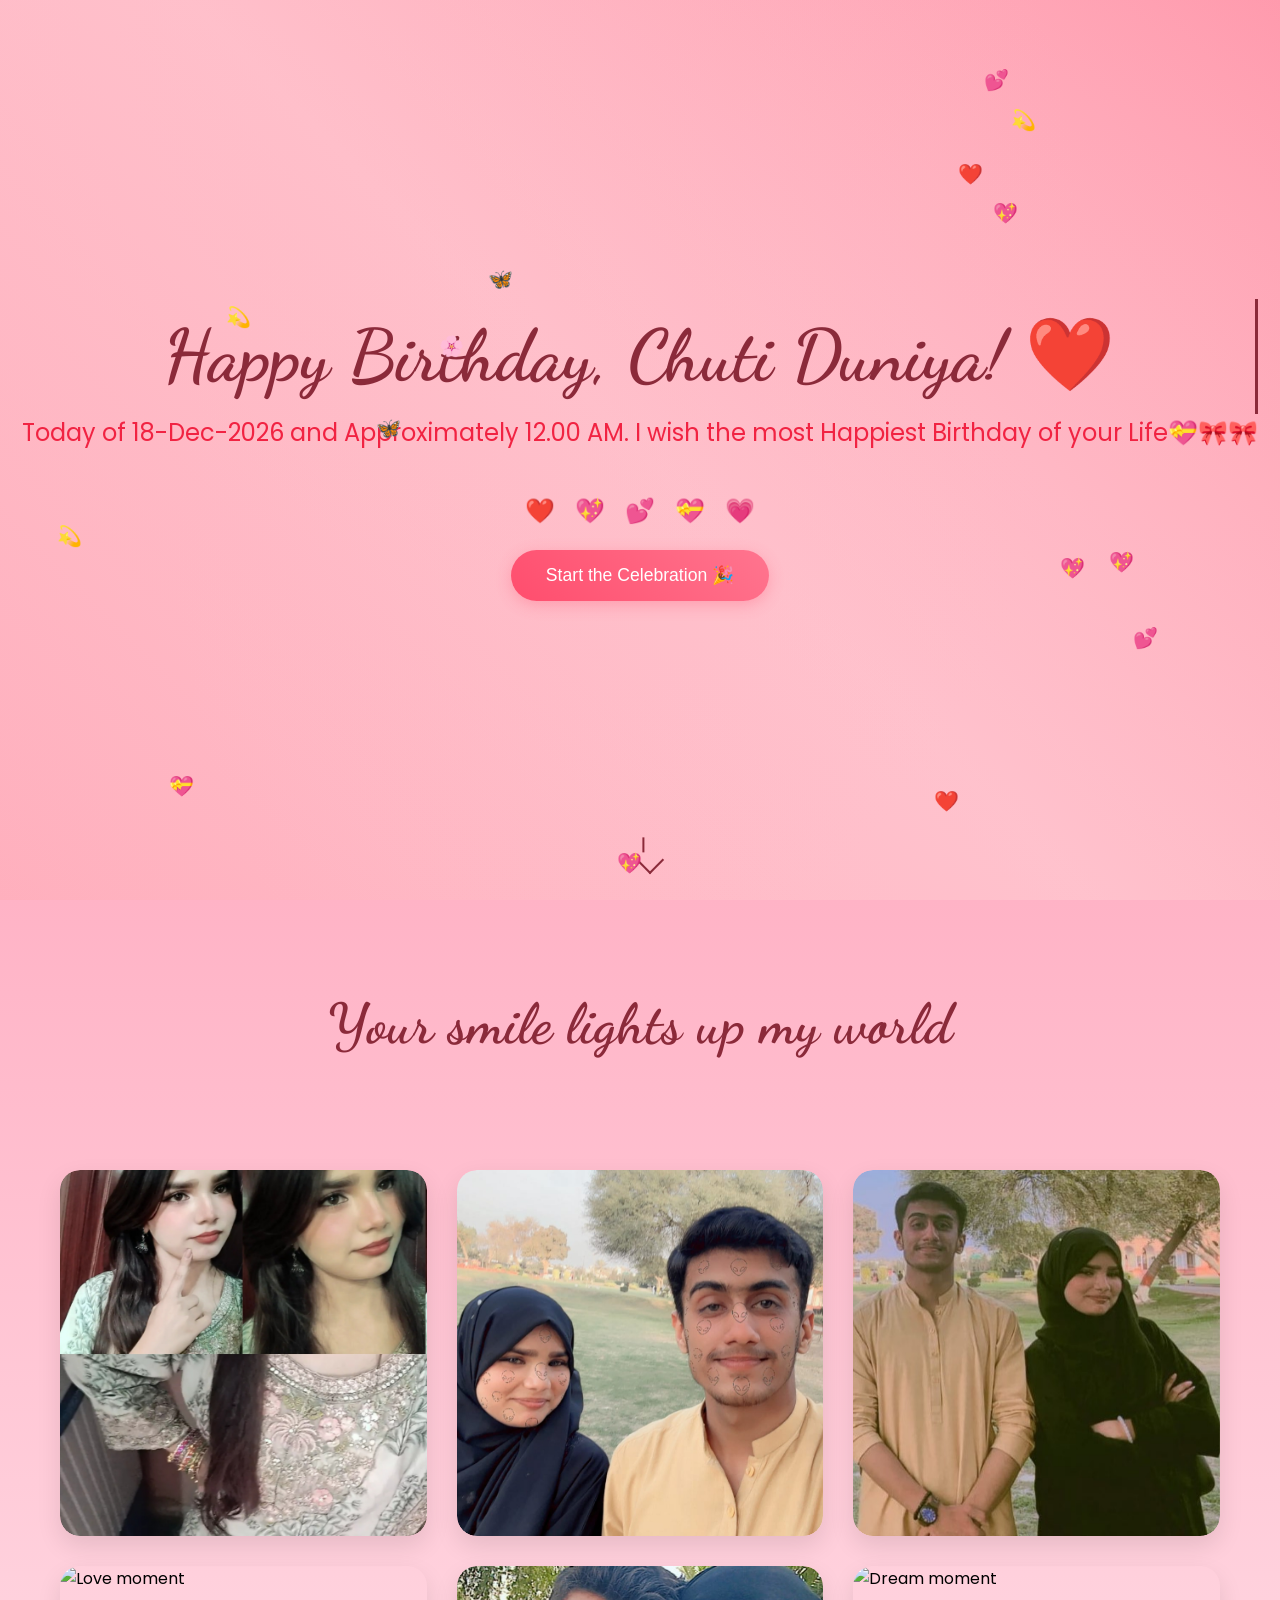
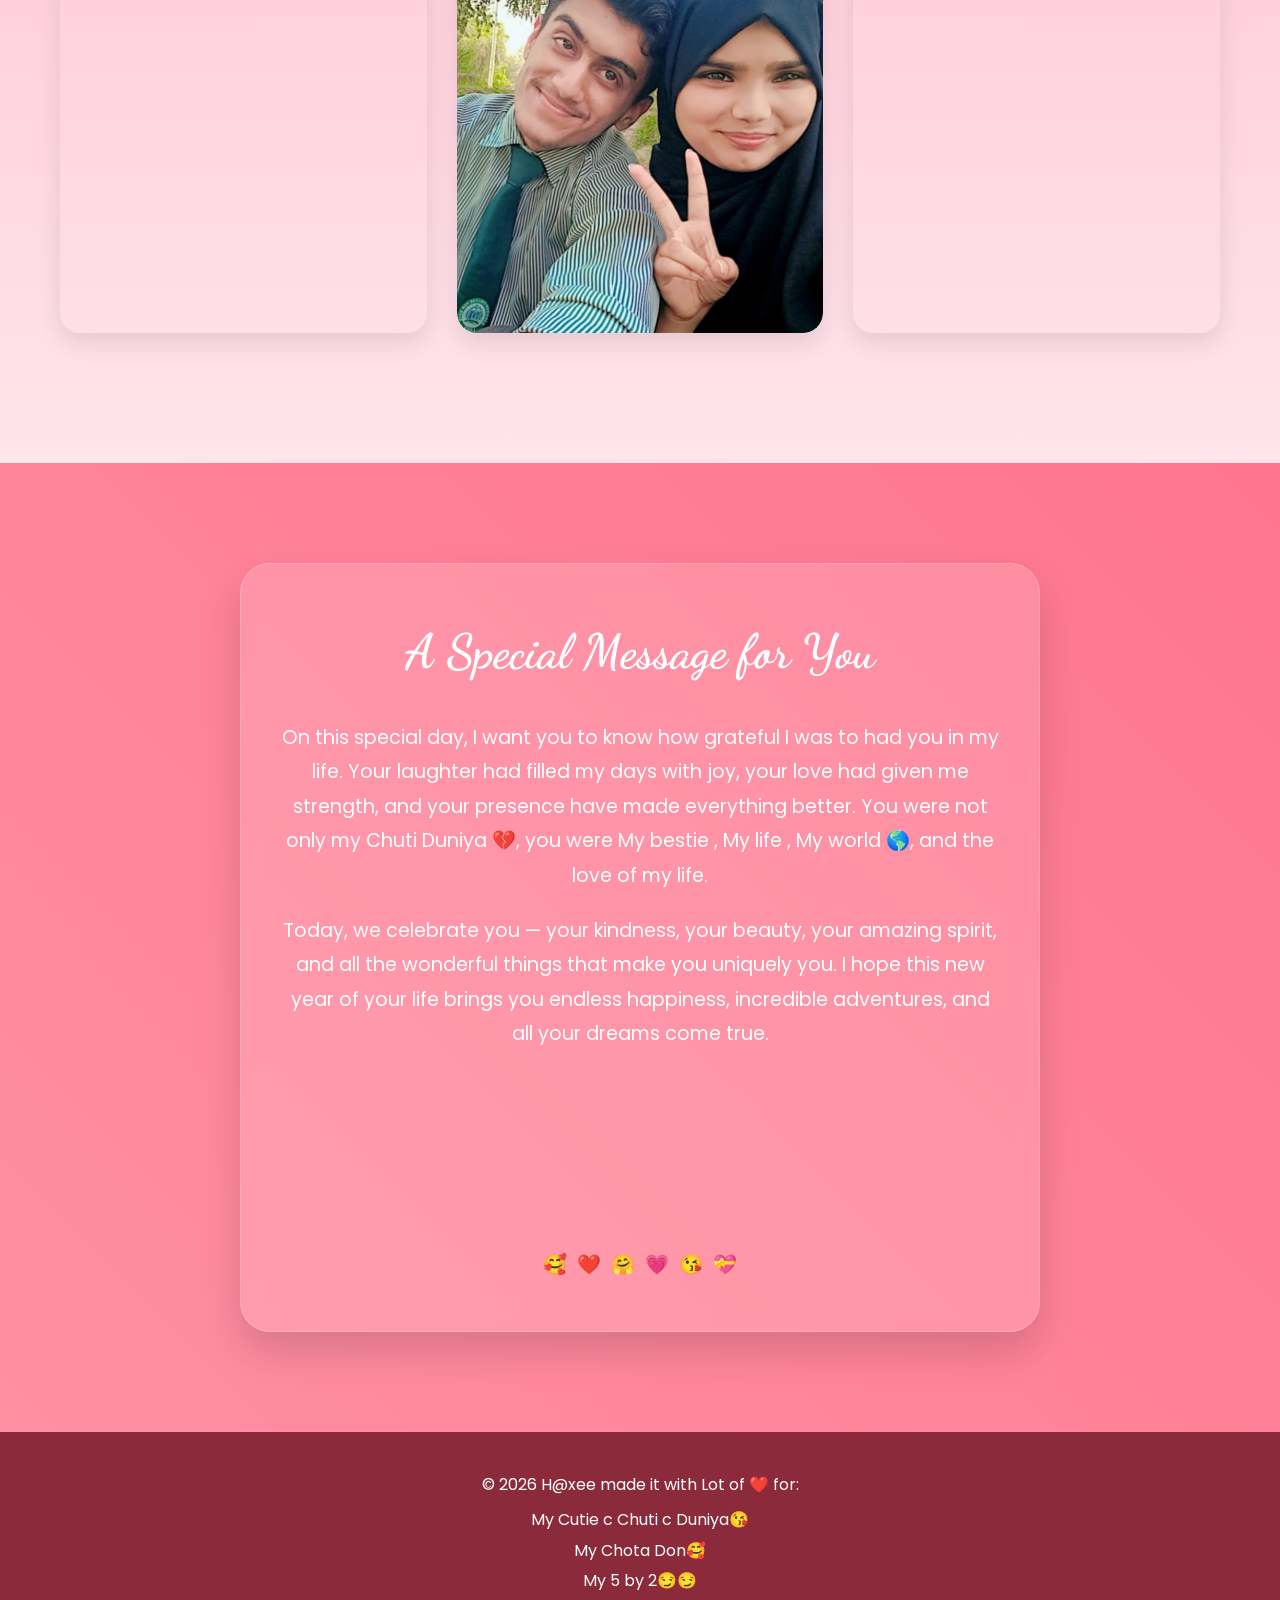
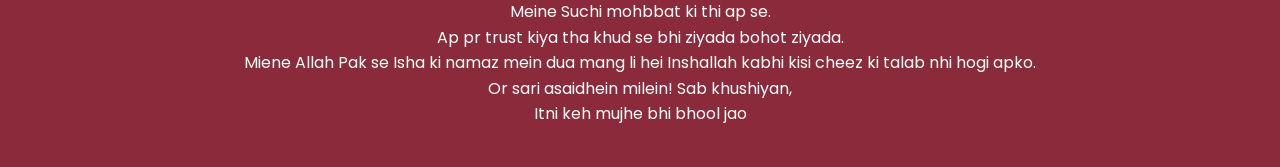
==== index.html @ 8aae141d "Add files via upload" ====
<!DOCTYPE html>
<html lang="en">
<head>
    <meta charset="UTF-8">
    <meta name="viewport" content="width=device-width, initial-scale=1.0">
    <title>Happy Birthday!</title>
    <link rel="stylesheet" href="style.css">
    <link rel="stylesheet" href="https://fonts.googleapis.com/css2?family=Dancing+Script:wght@400;600;700&family=Poppins:wght@300;400;500;600;700&display=swap">
    <link rel="icon" href="adwaitlogo.jpg" type="image/jpg">
</head>
<body>

    <div class="particles" id="particles"></div>

    <section class="hero-section" id="hero">
        <div class="hero-content">
            <h1 class="typewriter" id="typewriter">Happy Birthday, Chuti Duniya! ❤️</h1>
            <p class="subtitle fade-in">Today of 18-Dec-2026 and Approximately 12.00 AM. I wish the most Happiest Birthday of your Life💝🎀🎀</p>
            <div class="floating-hearts">
                <div class="heart">❤️</div>
                <div class="heart">💖</div>
                <div class="heart">💕</div>
                <div class="heart">💝</div>
                <div class="heart">💗</div>
            </div>
            <button class="cta-button" onclick="scrollToSection('gallery')">
                Start the Celebration 🎉
            </button>
        </div>
        <div class="scroll-indicator">
            <div class="scroll-arrow"></div>
        </div>
    </section>

    <section class="gallery-section" id="gallery">
        <div class="container">
            <h2 class="section-title">Your smile lights up my world</h2>
            <div class="gallery-grid">

                <div class="photo-card" data-aos="fade-up" data-delay="100">
                    <div class="photo-container">
                        <img src="./Assits/Eid Pic $.jpeg" id="E" alt="Chuti Duniya😘">
                        <div class="photo-overlay">
                            <div class="photo-caption">Chuti Duniya Eid Transition🥰</div>
                            <button class="like-btn" onclick="toggleLike(this)">
                                <span class="heart-icon">🤍</span>
                            </button>
                        </div>
                    </div>
                </div>

                <div class="photo-card" data-aos="fade-up" data-delay="200">
                    <div class="photo-container">
                        <img src="./Assits/Slave of ChutiDuniya.jpg" alt="Sweet memory">
                        <div class="photo-overlay">
                            <div class="photo-caption">Our 1st Picture 🎗</div>
                            <button class="like-btn" onclick="toggleLike(this)">
                                <span class="heart-icon">🤍</span>
                            </button>
                        </div>
                    </div>
                </div>

                <div class="photo-card" data-aos="fade-up" data-delay="300">
                    <div class="photo-container">
                        <img src="./Assits/G.P x 1.jpg" alt="Happy times">
                        <div class="photo-overlay">
                            <div class="photo-caption">Adventures together</div>
                            <button class="like-btn" onclick="toggleLike(this)">
                                <span class="heart-icon">🤍</span>
                            </button>
                        </div>
                    </div>
                </div>

                <div class="photo-card" data-aos="fade-up" data-delay="400">
                    <div class="photo-container">
                        <img src="" alt="Love moment">
                        <div class="photo-overlay">
                            <div class="photo-caption">My heart belongs to you</div>
                            <button class="like-btn" onclick="toggleLike(this)">
                                <span class="heart-icon">🤍</span>
                            </button>
                        </div>
                    </div>
                </div>

                <div class="photo-card" data-aos="fade-up" data-delay="500">
                    <div class="photo-container">
                        <img src="./Assits/Together us.jpg" alt="Beautiful day">
                        <div class="photo-overlay">
                            <div class="photo-caption">Creating memories together</div>
                            <button class="like-btn" onclick="toggleLike(this)">
                                <span class="heart-icon">🤍</span>
                            </button>
                        </div>
                    </div>
                </div>

                <div class="photo-card" data-aos="fade-up" data-delay="600">
                    <div class="photo-container">
                        <img src="" alt="Dream moment">
                        <div class="photo-overlay">
                            <div class="photo-caption">Forever and always</div>
                            <button class="like-btn" onclick="toggleLike(this)">
                                <span class="heart-icon">🤍</span>
                            </button>
                        </div>
                    </div>
                </div>

            </div>
        </div>
    </section>

    <section class="message-section" id="message">
        <div class="container">
            <div class="message-card">
                <h2 class="message-title">A Special Message for You</h2>
                <div class="message-content">
                    <p class="message-text">
                        On this special day, I want you to know how grateful I was to had you in my life. 
                        Your laughter had filled my days with joy, your love had given me strength, and your presence have
                        made everything better. You were not only my Chuti Duniya 💔, you were My bestie , My life , My world 🌎, 
                        and the love of my life.
                    </p>
                    <p class="message-text">
                        Today, we celebrate you — your kindness, your beauty, your amazing spirit, and 
                        all the wonderful things that make you uniquely you. I hope this new year of your 
                        life brings you endless happiness, incredible adventures, and all your dreams come true.
                    </p>
                    <p class="message-signature">
                        Happy Birthday, my Chuti Duniya! I pray for your many more years of laughter, love, and the beautiful memories you will make without me. 💕
                    </p>
                </div>
                <div class="message-hearts">
                    <span class="heart-animation">🥰</span>
                    <span class="heart-animation">❤️</span>
                    <span class="heart-animation">🤗</span>
                    <span class="heart-animation">💗</span>
                    <span class="heart-animation">😘</span>
                    <span class="heart-animation">💝</span>
                </div>
            </div>
        </div>
    </section>

    <footer class="footer">
        <div class="container">
            <p>&copy; 2026 H@xee made it with Lot of ❤️ for:</p>
            <ul>
                <li>My Cutie c Chuti c Duniya😘</li>
                <li>My Chota Don🥰</li>
                <li>My 5 by 2😏😏</li>
            </ul> 
            <p>Meine Suchi mohbbat ki thi ap se. <br>
            Ap pr trust kiya tha khud se bhi ziyada bohot ziyada. <br>
            Miene Allah Pak se Isha ki namaz mein dua mang li hei Inshallah kabhi kisi cheez ki talab nhi hogi apko. <br>
            Or sari asaidhein milein! Sab khushiyan, <br>
            Itni keh mujhe bhi bhool jao</p>
        </div>
    </footer>

    <script src="script.js"></script>
</body>
</html>
---- style.css ----
/* ==========================================================================
   1. VARIABLES & RESET
   ========================================================================== */
:root {
    --primary-dark: #8b2a3a;
    --primary-medium: #f12342;
    --accent-pink: #ff4d6d;
    --accent-light: #ff758f;
    --bg-main: #ffb3c6;
    --bg-light: #ffe5ec;
    --bg-gradient-end: #ff8fa3;
    --font-sans: 'Poppins', sans-serif;
    --font-cursive: 'Dancing Script', cursive;
}

* {
    margin: 0;
    padding: 0;
    box-sizing: border-box;
}

#E{
    width:548px;
}

body {
    font-family: var(--font-sans);
    line-height: 1.6;
    background-color: var(--bg-main);
    overflow-x: hidden;
    scroll-behavior: smooth;
}

/* ==========================================================================
   2. BACKGROUND PARTICLES
   ========================================================================== */
#particles {
    position: fixed;
    top: 0;
    left: 0;
    width: 100%;
    height: 100%;
    pointer-events: none;
    z-index: 1;
}

.particle {
    position: absolute;
    font-size: 20px;
    animation: float 6s ease-in-out infinite;
}

@keyframes float {
    0%, 100% {
        transform: translateY(0) rotate(0deg);
    }
    25% {
        transform: translateY(-20px) rotate(5deg);
    }
    50% {
        transform: translateY(-10px) rotate(-5deg);
    }
    75% {
        transform: translateY(-30px) rotate(3deg);
    }
}

/* ==========================================================================
   3. HERO SECTION
   ========================================================================== */
.hero-section {
    height: 100vh;
    background: linear-gradient(-135deg, #ff99ac 0%, #ffc2cd 50%, #ffafbd 100%);
    display: flex;
    align-items: center;
    justify-content: center;
    position: relative;
    overflow: hidden;
}

.hero-section::before {
    content: "";
    position: absolute;
    top: 0;
    left: 0;
    right: 0;
    bottom: 0;
    background: radial-gradient(circle at 20% 30%, rgba(255, 182, 193, 0.3) 0%, transparent 70%),
                radial-gradient(circle at 70% 60%, rgba(255, 192, 203, 0.4) 0%, transparent 70%);
    pointer-events: none;
}

.hero-content {
    text-align: center;
    position: relative;
    padding: 20px;
    z-index: 2;
}

.typewriter {
    font-family: var(--font-cursive);
    font-size: clamp(2.5rem, 6vw, 4.5rem);
    font-weight: 700;
    color: var(--primary-dark);
    border-right: 3px solid var(--primary-dark);
    width: fit-content;
    margin: 0 auto;
    white-space: nowrap;
    overflow: hidden;
    animation: typewriter 3s steps(25) forwards, blink 0.5s step-end infinite;
}

@keyframes typewriter {
    from { width: 0; }
    to { width: 100%; }
}

@keyframes blink {
    0%, 100% { border-color: var(--primary-dark); }
    50% { border-color: transparent; }
}

.subtitle {
    font-size: clamp(1rem, 2.5vw, 1.5rem);
    color: var(--primary-medium);
    margin-bottom: 40px;
    opacity: 0;
    animation: fadeInUp 1s ease 1s forwards;
}

/* ==========================================================================
   4. FLOATING ELEMENTS & BUTTONS
   ========================================================================== */
.floating-hearts {
    display: flex;
    justify-content: center;
    gap: 20px;
    margin: 20px 0;
    opacity: 0;
    animation: fadeIn 1s ease 1s forwards;
}

.heart {
    font-size: 1.5rem;
    animation: bounce 2s ease-in-out infinite;
}

.heart:nth-child(1) { animation-delay: 0s; }
.heart:nth-child(2) { animation-delay: 0.2s; }
.heart:nth-child(3) { animation-delay: 0.4s; }
.heart:nth-child(4) { animation-delay: 0.6s; }
.heart:nth-child(5) { animation-delay: 0.8s; }

@keyframes bounce {
    0%, 20%, 50%, 80%, 100% { transform: translateY(0); }
    40% { transform: translateY(-20px); }
    60% { transform: translateY(-10px); }
}

.cta-button {
    background: linear-gradient(45deg, var(--accent-pink), var(--accent-light));
    color: white;
    font-size: 1.1rem;
    padding: 15px 35px;
    border: none;
    border-radius: 50px;
    cursor: pointer;
    box-shadow: 0 4px 15px rgba(255, 77, 109, 0.3);
    opacity: 0;
    animation: fadeInUp 1s ease 1.5s forwards;
    transition: transform 0.3s ease, box-shadow 0.3s ease, background 0.3s ease;
}

.cta-button:hover {
    transform: translateY(-3px);
    box-shadow: 0 6px 20px rgba(255, 77, 109, 0.5);
}

.scroll-indicator {
    position: absolute;
    bottom: 30px;
    left: 50%;
    transform: translateX(-50%);
    opacity: 0;
    animation: fadeInUp 1s ease 2s forwards;
}

.scroll-arrow {
    width: 20px;
    height: 20px;
    border-right: 2px solid var(--primary-dark);
    border-bottom: 2px solid var(--primary-dark);
    transform: rotate(45deg);
    position: relative;
}

.scroll-arrow::before {
    content: '';
    position: absolute;
    width: 2px;
    height: 15px;
    background-color: var(--primary-dark);
    transform: rotate(-45deg) translate(-2px, -7px);
    animation: scrollOut 2s ease-in-out infinite;
}

@keyframes scrollOut {
    0% { top: -5px; opacity: 0; }
    50% { opacity: 1; }
    100% { top: 15px; opacity: 0; }
}

/* ==========================================================================
   5. GALLERY SECTION
   ========================================================================== */
.gallery-section {
    padding: 80px 0;
    background: linear-gradient(180deg, var(--bg-main) 0%, var(--bg-light) 100%);
}

.container {
    max-width: 1200px;
    margin: 0 auto;
    padding: 0 20px;
}

.section-title {
    font-family: var(--font-cursive);
    font-size: clamp(2.5rem, 5vw, 3.5rem);
    color: var(--primary-dark);
    text-align: center;
    margin-bottom: 50px;
    opacity: 0;
    transform: translateY(30px);
    transition: opacity 0.6s ease, transform 0.6s ease;
}

.section-title.aos-animate {
    opacity: 1;
    transform: translateY(0);
}

.gallery-grid {
    display: grid;
    grid-template-columns: repeat(auto-fit, minmax(300px, 1fr));
    gap: 30px;
    padding: 50px 0;
}

.photo-card {
    opacity: 0;
    transform: translateY(40px);
    transition: opacity 0.6s ease, transform 0.6s ease;
    border-radius: 20px;
    overflow: hidden;
    box-shadow: 0 10px 25px rgba(0,0,0,0.1);
}

.photo-card.aos-animate {
    opacity: 1;
    transform: translateY(0);
}

.photo-container {
    position: relative;
    overflow: hidden;
    aspect-ratio: 1/1;
    border-radius: 20px;
}

.photo-container img {
    width: 100%;
    height: 100%;
    object-fit: cover;
    transition: transform 0.6s ease;
}

.photo-card:hover img {
    transform: scale(1.1) rotate(2deg);
}

.photo-overlay {
    position: absolute;
    top: 0;
    left: 0;
    right: 0;
    bottom: 0;
    background: linear-gradient(to bottom, transparent 0%, rgba(0, 0, 0, 0.7) 100%);
    display: flex;
    flex-direction: column;
    justify-content: flex-end;
    padding: 30px;
    opacity: 0;
    transition: opacity 0.3s ease;
}

.photo-card:hover .photo-overlay {
    opacity: 1;
}

.photo-caption {
    color: white;
    font-size: 1.2rem;
    margin-bottom: 15px;
    transform: translateY(20px);
    transition: transform 0.4s ease;
}

.photo-card:hover .photo-caption {
    transform: translateY(0);
}

.like-btn {
    background: none;
    border: none;
    color: white;
    font-size: 1.5rem;
    cursor: pointer;
    align-self: flex-end;
    transition: transform 0.2s ease;
}

.like-btn:hover {
    transform: scale(1.2);
}

.like-btn.liked .heart-icon {
    color: var(--accent-pink);
}

/* ==========================================================================
   6. MESSAGE SECTION
   ========================================================================== */
.message-section {
    padding: 100px 0;
    background: linear-gradient(-135deg, var(--accent-light) 0%, var(--bg-gradient-end) 100%);
    color: white;
}

.message-card {
    background: rgba(255, 255, 255, 0.15);
    backdrop-filter: blur(10px);
    -webkit-backdrop-filter: blur(10px);
    border-radius: 30px;
    padding: 50px 40px;
    box-shadow: 0 20px 40px rgba(0,0,0,0.15);
    border: 1px solid rgba(255, 255, 255, 0.2);
    text-align: center;
    max-width: 800px;
    margin: 0 auto;
}

.message-title {
    font-family: var(--font-cursive);
    font-size: clamp(2rem, 4vw, 3rem);
    margin-bottom: 30px;
    color: #fff;
}

.message-text {
    font-size: 1.2rem;
    line-height: 1.8;
    margin-bottom: 20px;
    opacity: 0;
    transform: translateY(20px);
    transition: opacity 0.5s ease, transform 0.5s ease;
}

.message-text.fade-in-animate {
    opacity: 1;
    transform: translateY(0);
}

.message-signature {
    font-family: var(--font-cursive);
    font-size: 1.8rem;
    margin-top: 40px;
    opacity: 0;
    transform: translateY(20px);
    transition: opacity 0.5s ease, transform 0.5s ease;
}

.message-signature.fade-in-animate {
    opacity: 1;
    transform: translateY(0);
}

.message-hearts {
    display: flex;
    justify-content: center;
    gap: 10px;
    margin-top: 20px;
}

.heart-animation {
    display: inline-block;
    font-size: 1.2rem;
    animation: heartBeat 1.5s ease-in-out infinite;
}

.heart-animation:nth-child(1) { animation-delay: 0s; }
.heart-animation:nth-child(2) { animation-delay: 0.2s; }
.heart-animation:nth-child(3) { animation-delay: 0.4s; }

@keyframes heartBeat {
    0% { transform: scale(1); }
    14% { transform: scale(1.3); }
    28% { transform: scale(1); }
    42% { transform: scale(1.3); }
    70% { transform: scale(1); }
}

/* ==========================================================================
   7. FOOTER & MEDIA QUERIES
   ========================================================================== */
.footer {
    padding: 40px 0;
    background-color: var(--primary-dark);
    color: white;
    text-align: center;
}

.footer ul {
    list-style-type: none;
    margin-top: 10px;
}

.footer ul li {
    margin: 5px 0;
}

/* Added missing active keyframes logic for the visibility bindings */
@keyframes fadeInUp {
    from {
        opacity: 0;
        transform: translateY(20px);
    }
    to {
        opacity: 1;
        transform: translateY(0);
    }
}

@keyframes fadeIn {
    from { opacity: 0; }
    to { opacity: 1; }
}

@media (max-width: 768px) {
    .message-card {
        padding: 30px 20px;
    }
    .floating-hearts {
        flex-wrap: wrap;
        gap: 10px;
    }
    .heart {
        font-size: 1.2rem;
    }
}

@media (max-width: 480px) {
    .hero-content {
        padding: 10px;
    }
    .gallery-grid {
        grid-template-columns: 1fr;
        gap: 20px;
    }
    .cta-button {
        padding: 12px 25px;
        font-size: 1rem;
    }
    .section-title {
        margin-bottom: 40px;
    }
}
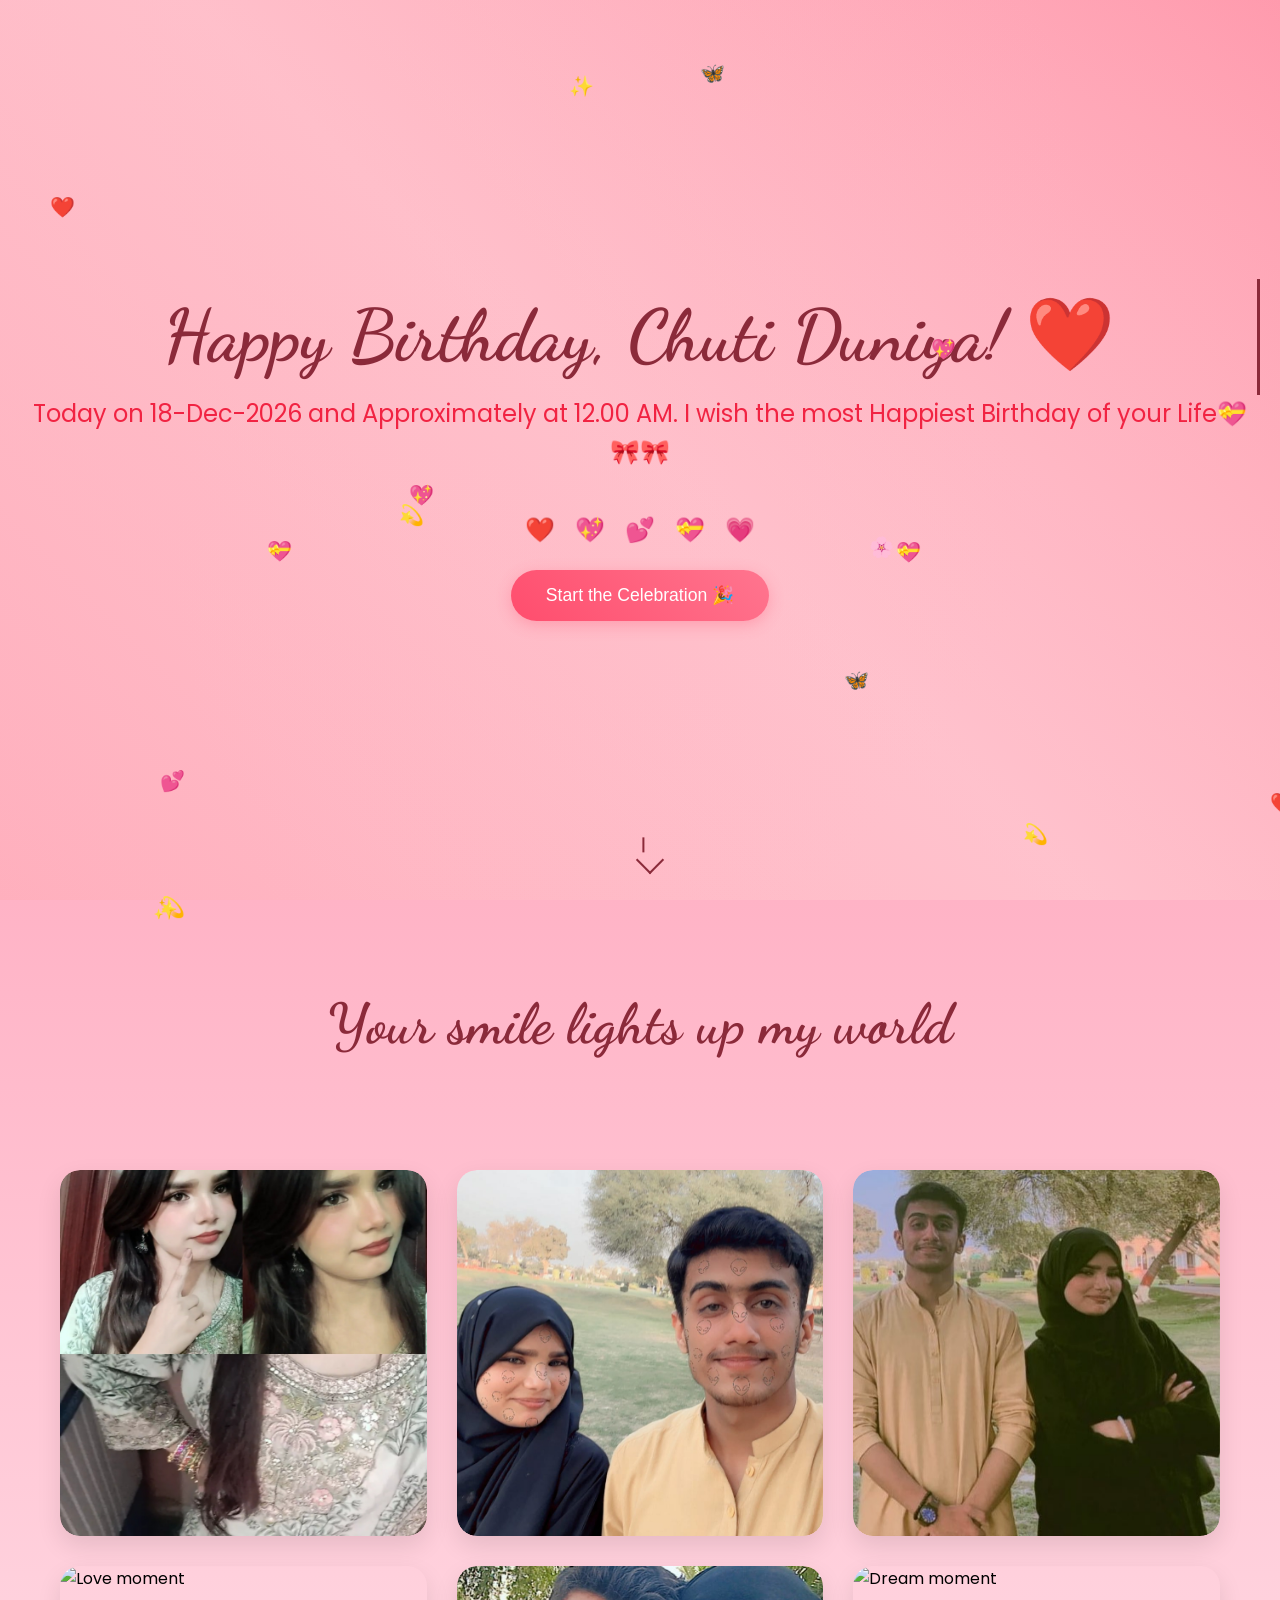
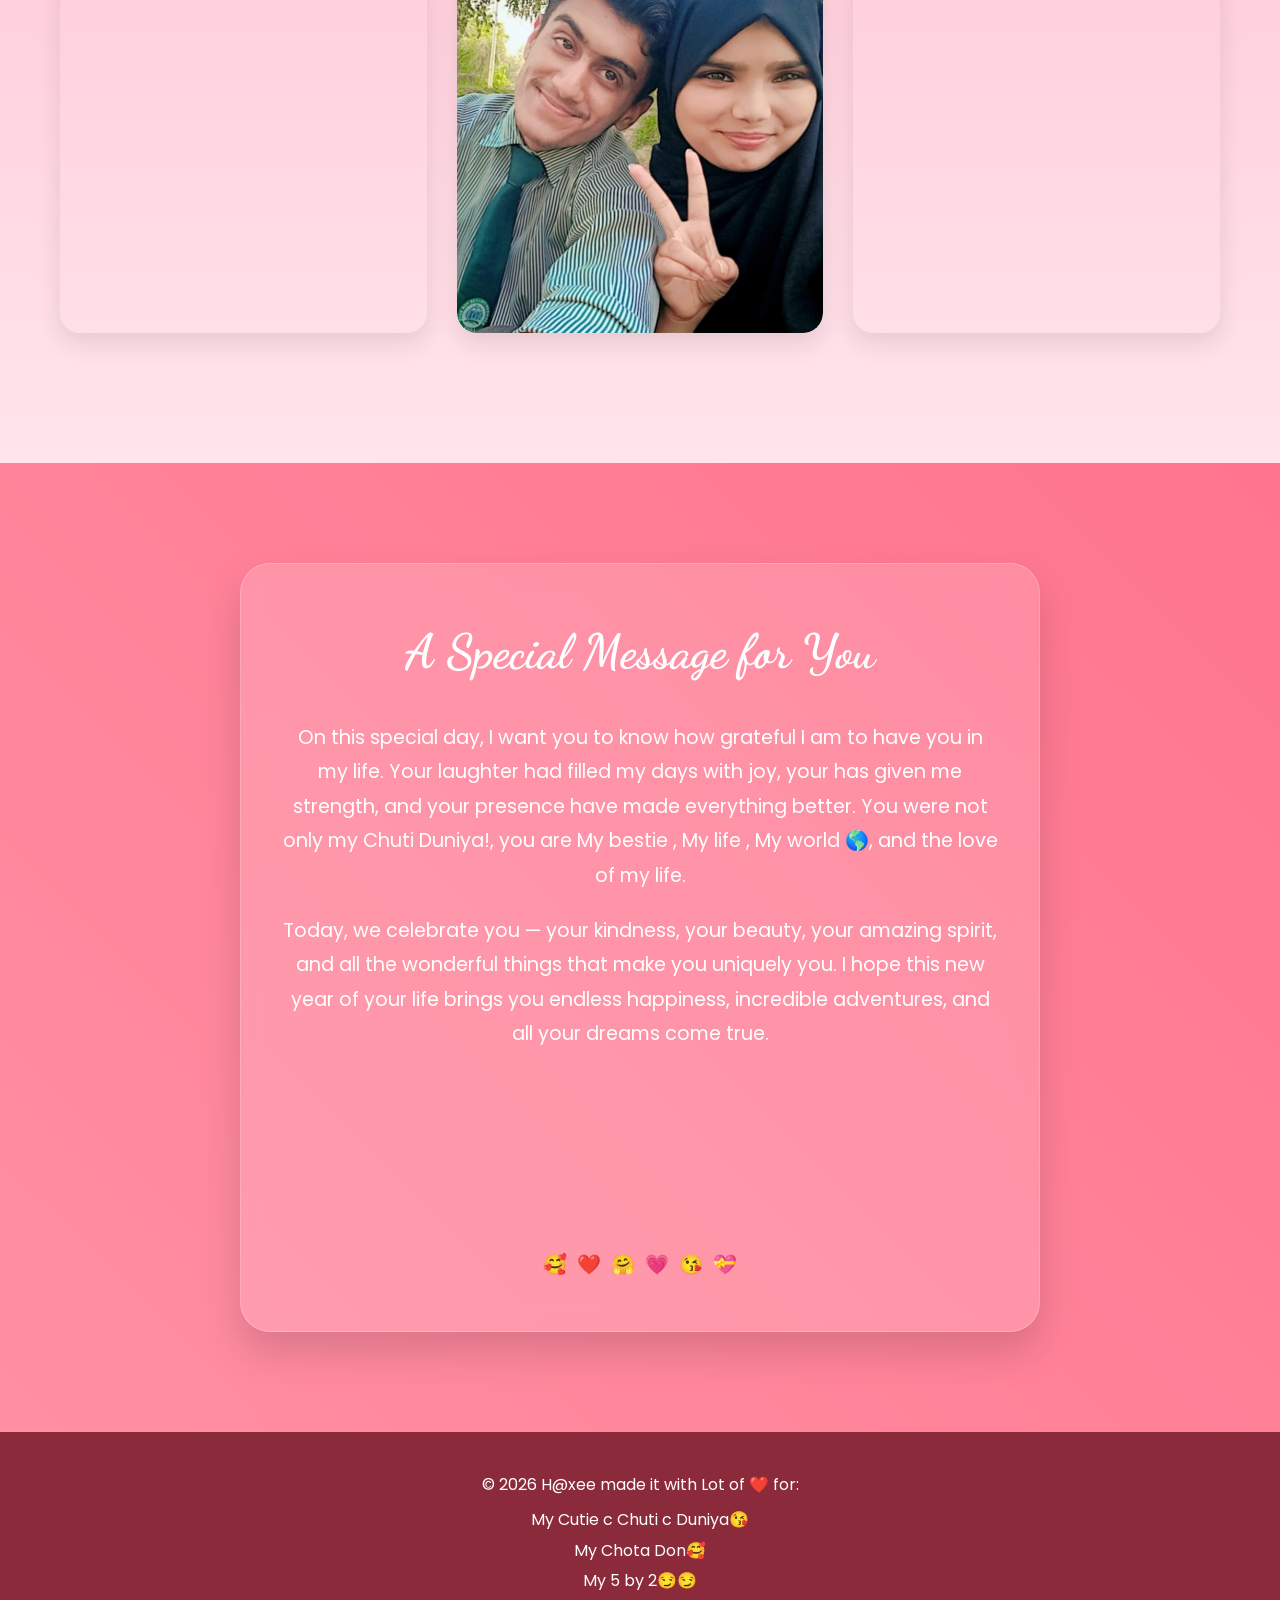
==== commit 9203c29b: "Update index.html" ====
--- a/index.html
+++ b/index.html
@@ -15,7 +15,7 @@
     <section class="hero-section" id="hero">
         <div class="hero-content">
             <h1 class="typewriter" id="typewriter">Happy Birthday, Chuti Duniya! ❤️</h1>
-            <p class="subtitle fade-in">Today of 18-Dec-2026 and Approximately 12.00 AM. I wish the most Happiest Birthday of your Life💝🎀🎀</p>
+            <p class="subtitle fade-in">Today on 18-Dec-2026 and Approximately at 12.00 AM. I wish the most Happiest Birthday of your Life💝🎀🎀</p>
             <div class="floating-hearts">
                 <div class="heart">❤️</div>
                 <div class="heart">💖</div>
@@ -119,9 +119,9 @@
                 <h2 class="message-title">A Special Message for You</h2>
                 <div class="message-content">
                     <p class="message-text">
-                        On this special day, I want you to know how grateful I was to had you in my life. 
-                        Your laughter had filled my days with joy, your love had given me strength, and your presence have
-                        made everything better. You were not only my Chuti Duniya 💔, you were My bestie , My life , My world 🌎, 
+                        On this special day, I want you to know how grateful I am to have you in my life. 
+                        Your laughter had filled my days with joy, your has given me strength, and your presence have
+                        made everything better. You were not only my Chuti Duniya!, you are My bestie , My life , My world 🌎, 
                         and the love of my life.
                     </p>
                     <p class="message-text">
@@ -153,14 +153,11 @@
                 <li>My Chota Don🥰</li>
                 <li>My 5 by 2😏😏</li>
             </ul> 
-            <p>Meine Suchi mohbbat ki thi ap se. <br>
-            Ap pr trust kiya tha khud se bhi ziyada bohot ziyada. <br>
-            Miene Allah Pak se Isha ki namaz mein dua mang li hei Inshallah kabhi kisi cheez ki talab nhi hogi apko. <br>
-            Or sari asaidhein milein! Sab khushiyan, <br>
-            Itni keh mujhe bhi bhool jao</p>
+        
         </div>
     </footer>
 
     <script src="script.js"></script>
 </body>
-</html>+</html>
+</html>
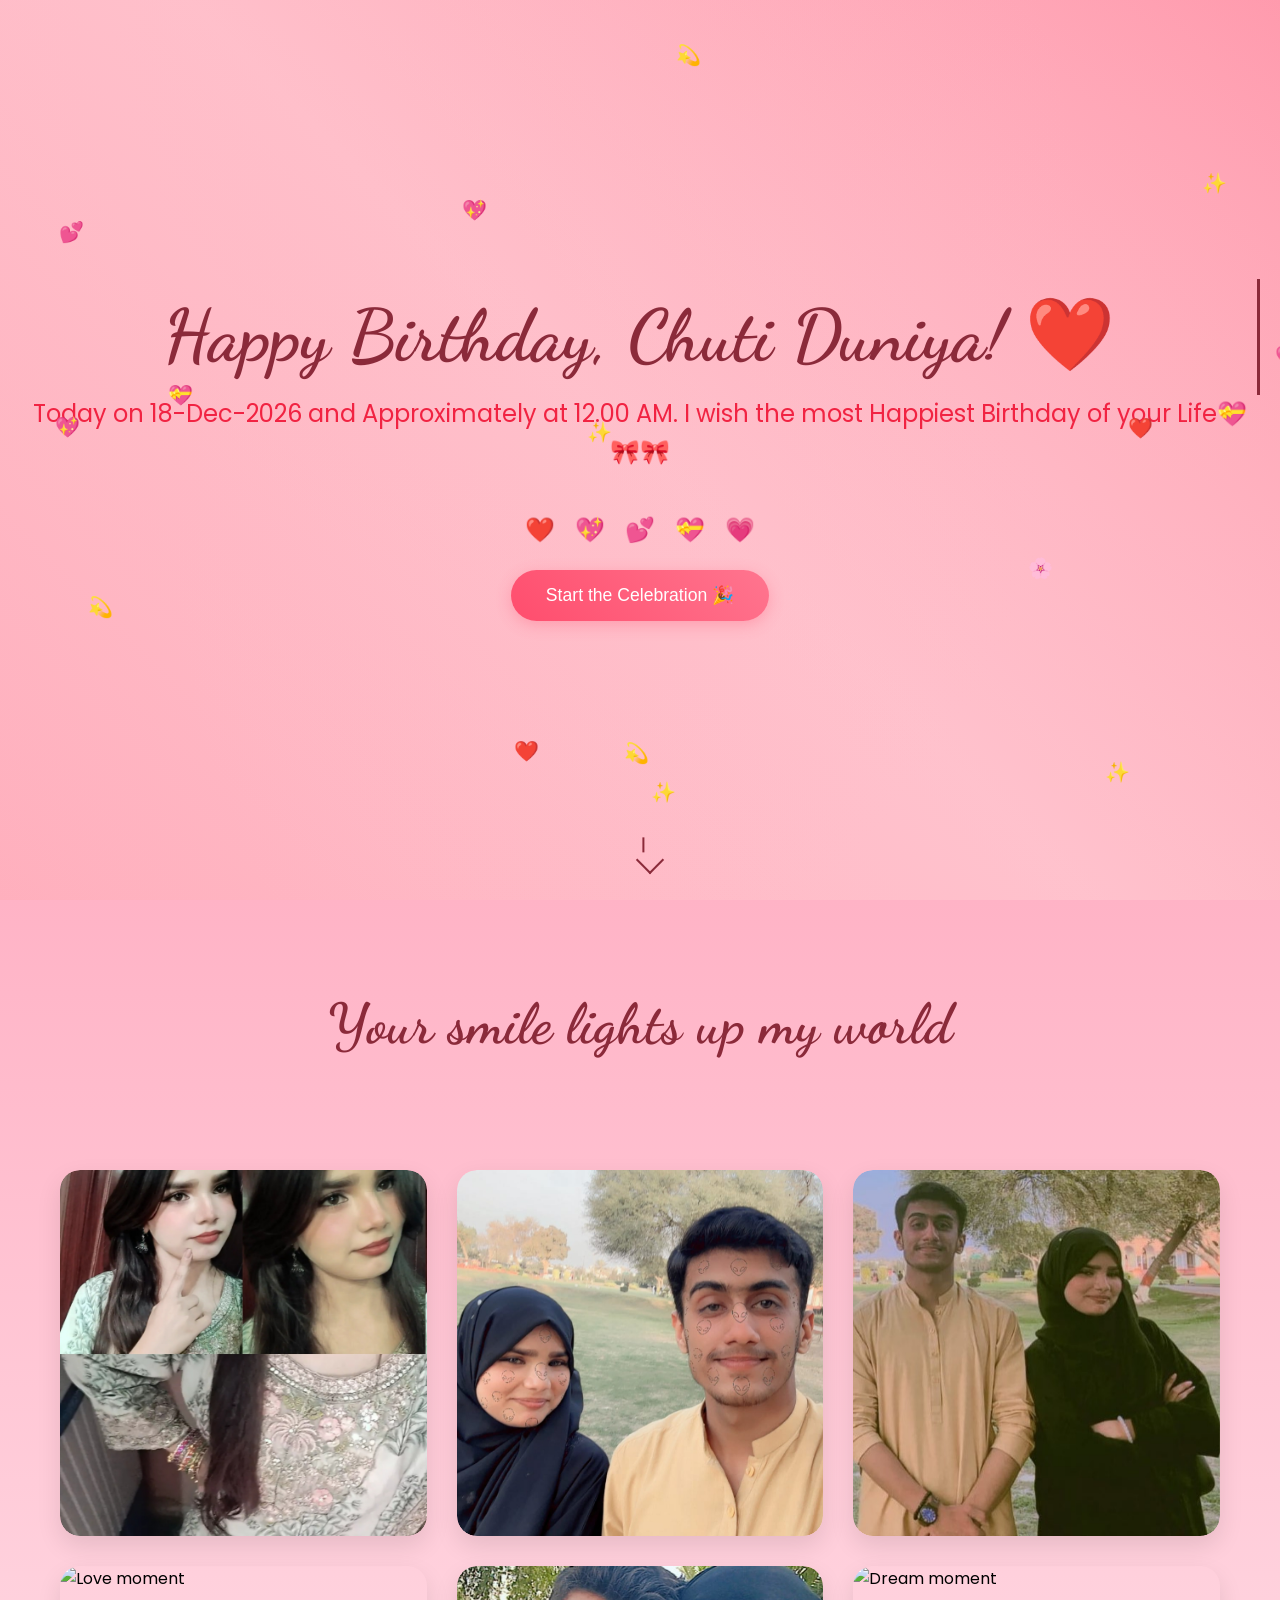
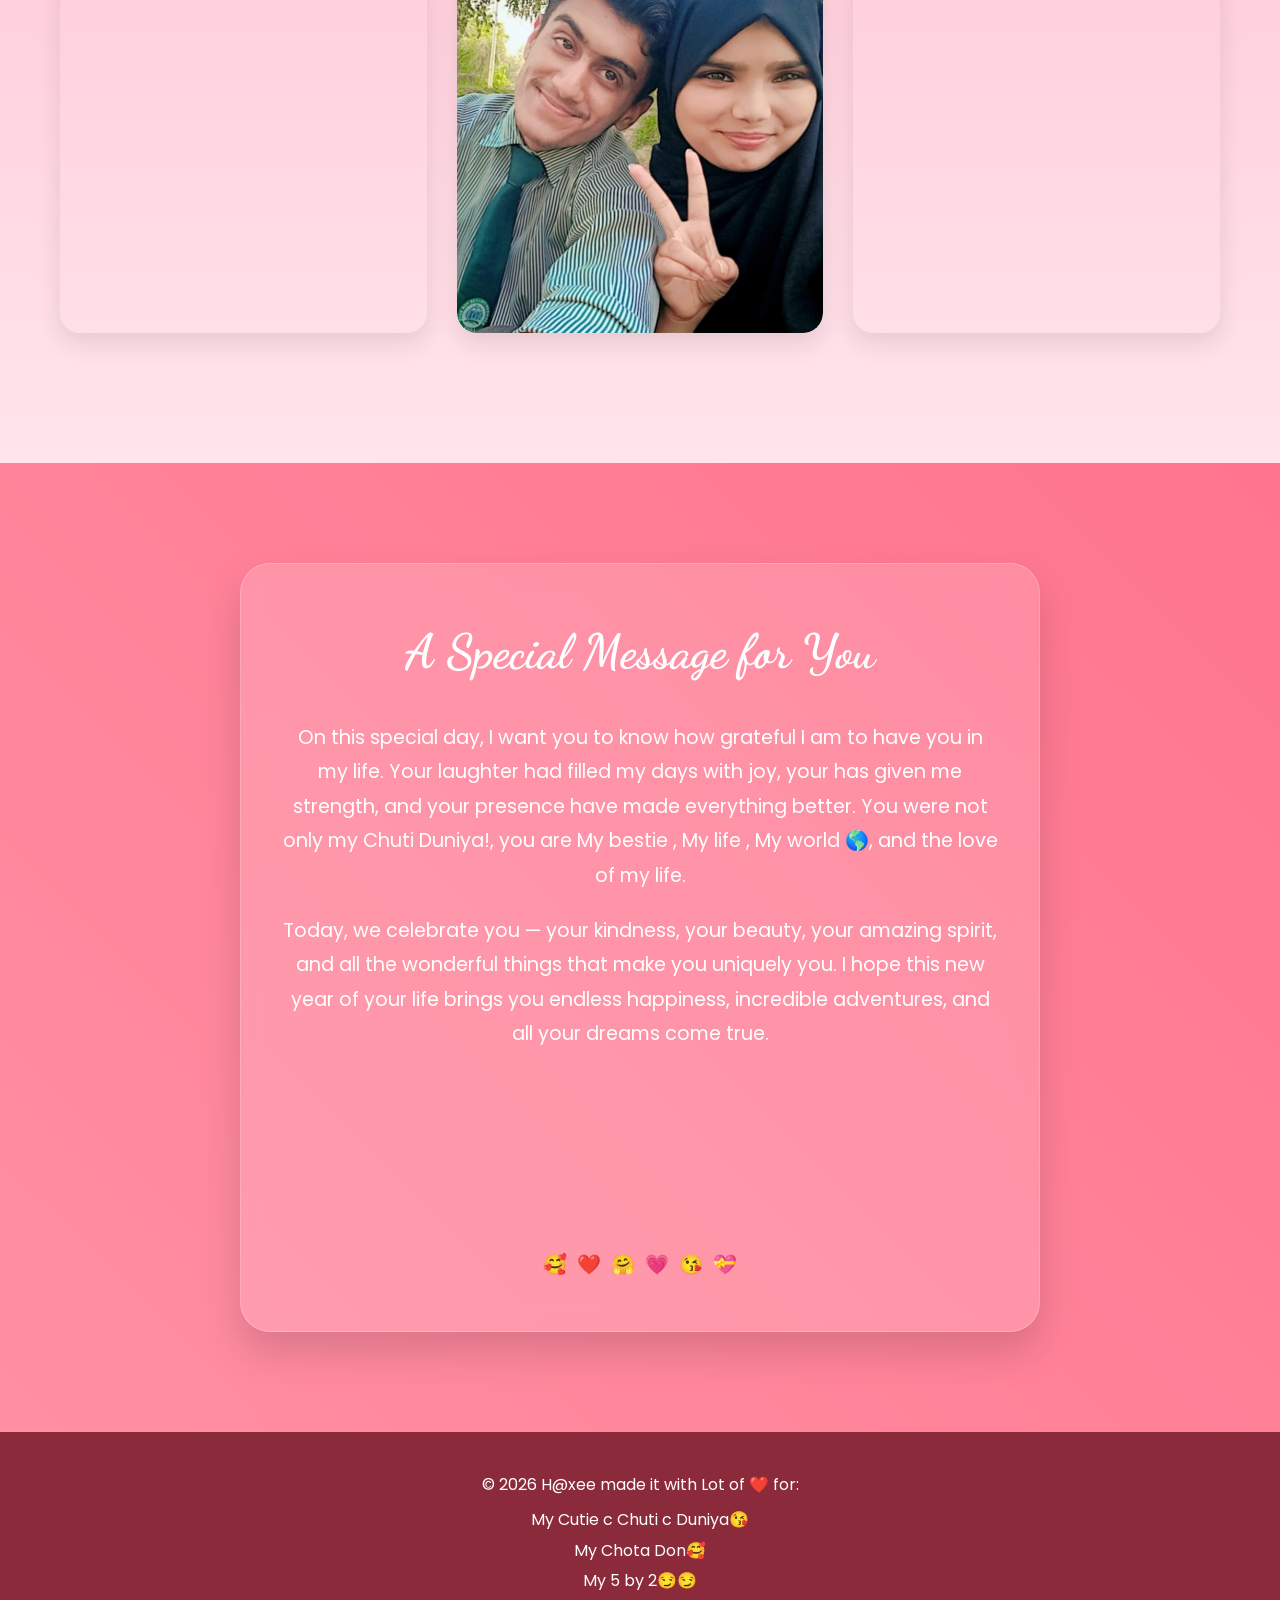
==== commit d8530e32: "Update index.html" ====
--- a/index.html
+++ b/index.html
@@ -130,7 +130,7 @@
                         life brings you endless happiness, incredible adventures, and all your dreams come true.
                     </p>
                     <p class="message-signature">
-                        Happy Birthday, my Chuti Duniya! I pray for your many more years of laughter, love, and the beautiful memories you will make without me. 💕
+                        Happy Birthday, my Chuti Duniya! I pray for your many more years of laughter, love, and the beautiful memories you will make with me Inshallah. 💕
                     </p>
                 </div>
                 <div class="message-hearts">
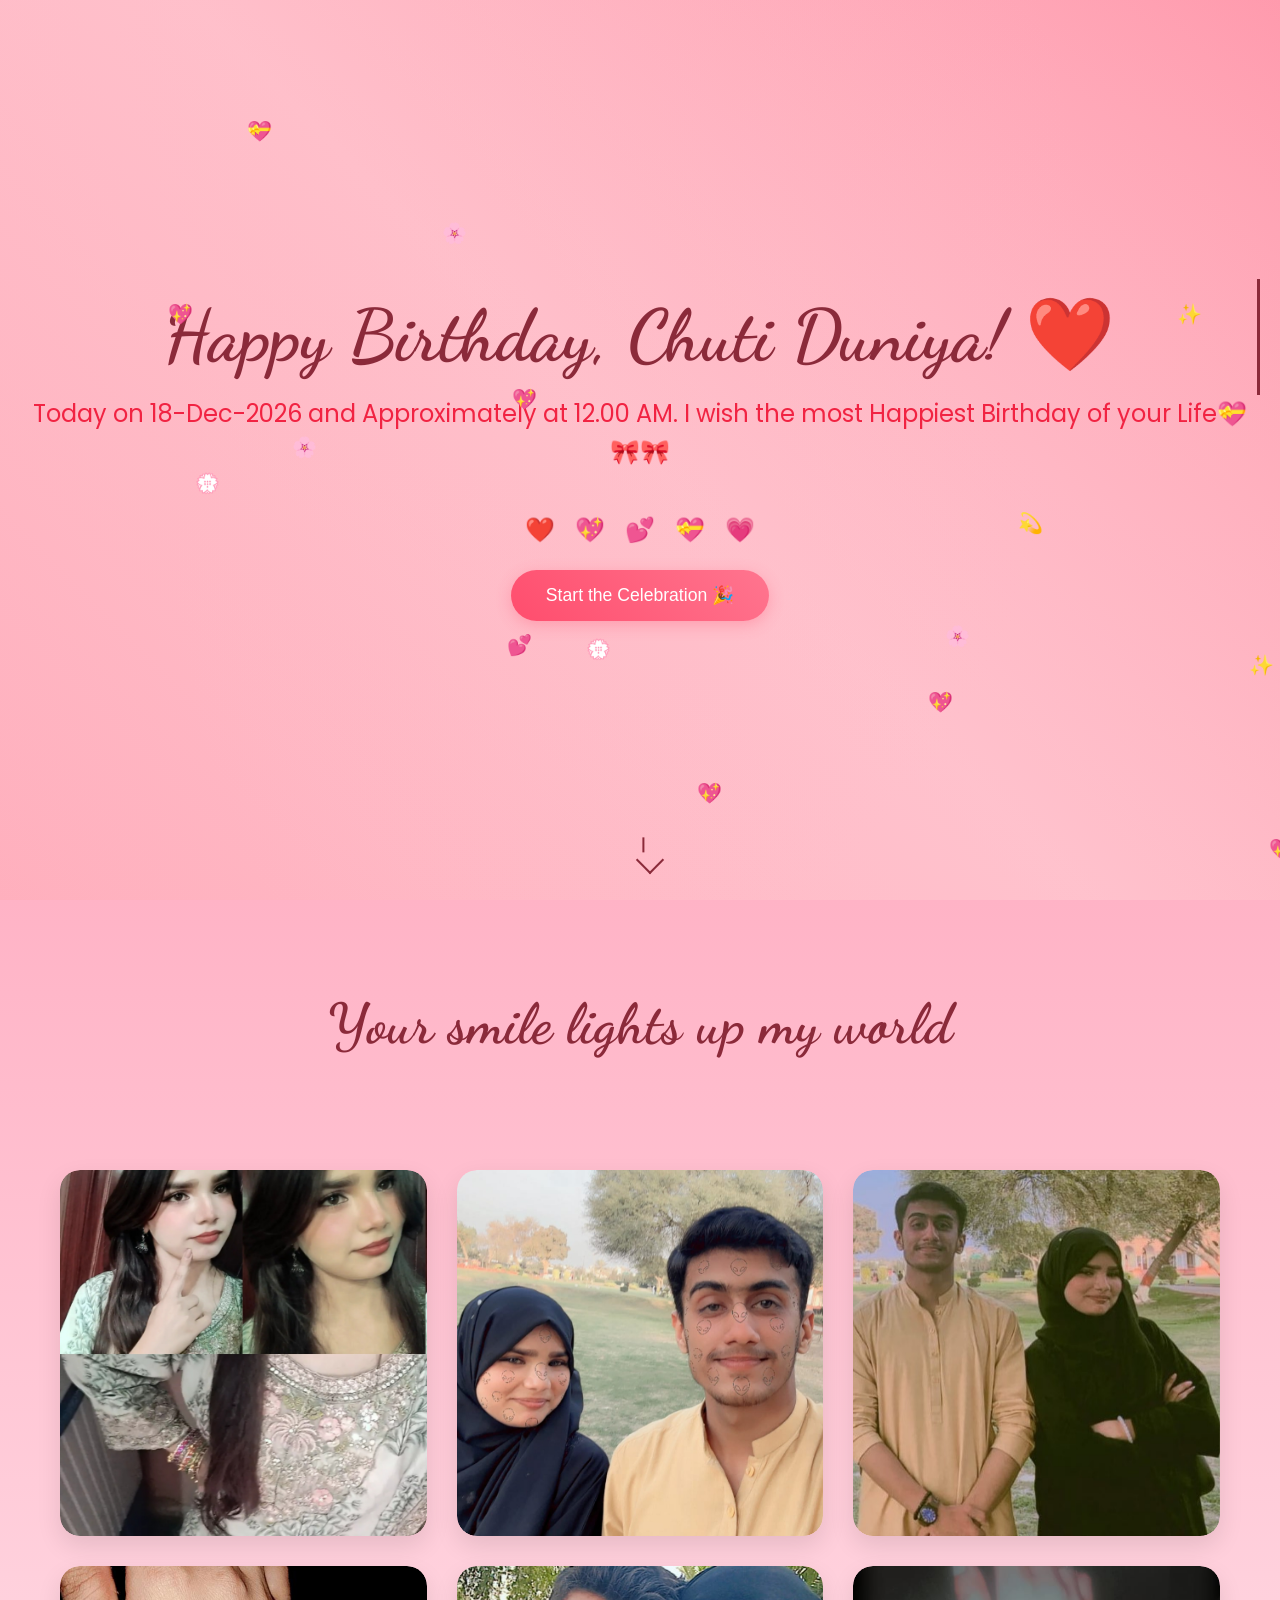
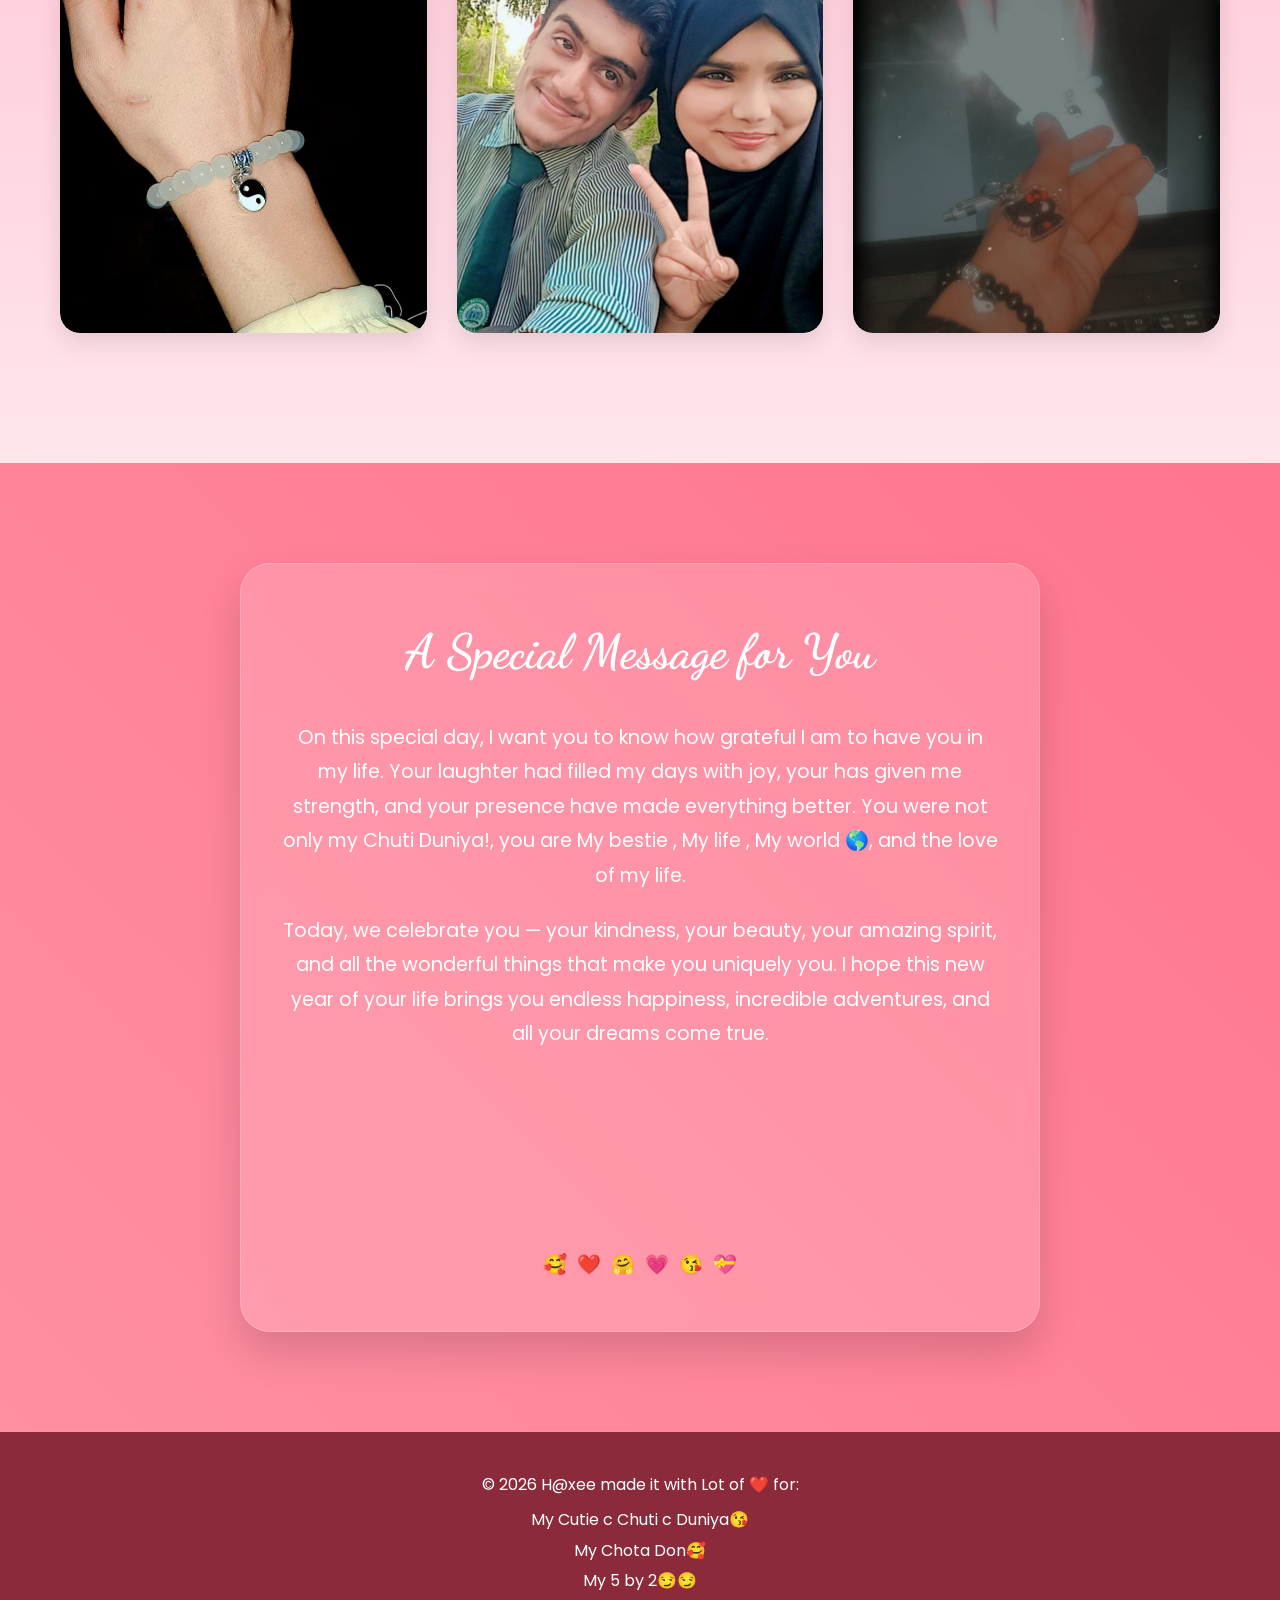
==== commit f21b8c18: "Updated the Pics" ====
--- a/index.html
+++ b/index.html
@@ -75,7 +75,7 @@
 
                 <div class="photo-card" data-aos="fade-up" data-delay="400">
                     <div class="photo-container">
-                        <img src="" alt="Love moment">
+                        <img src="./Assits/Chuti Duniya x FS Bracelet.jpeg" alt="Creating Memories">
                         <div class="photo-overlay">
                             <div class="photo-caption">My heart belongs to you</div>
                             <button class="like-btn" onclick="toggleLike(this)">
@@ -99,9 +99,9 @@
 
                 <div class="photo-card" data-aos="fade-up" data-delay="600">
                     <div class="photo-container">
-                        <img src="" alt="Dream moment">
+                        <img src="./Assits/Our Collage.jpeg" alt="Dream moment">
                         <div class="photo-overlay">
-                            <div class="photo-caption">Forever and always</div>
+                            <div class="photo-caption">You & Me Belongs To Each Other Forever</div>
                             <button class="like-btn" onclick="toggleLike(this)">
                                 <span class="heart-icon">🤍</span>
                             </button>
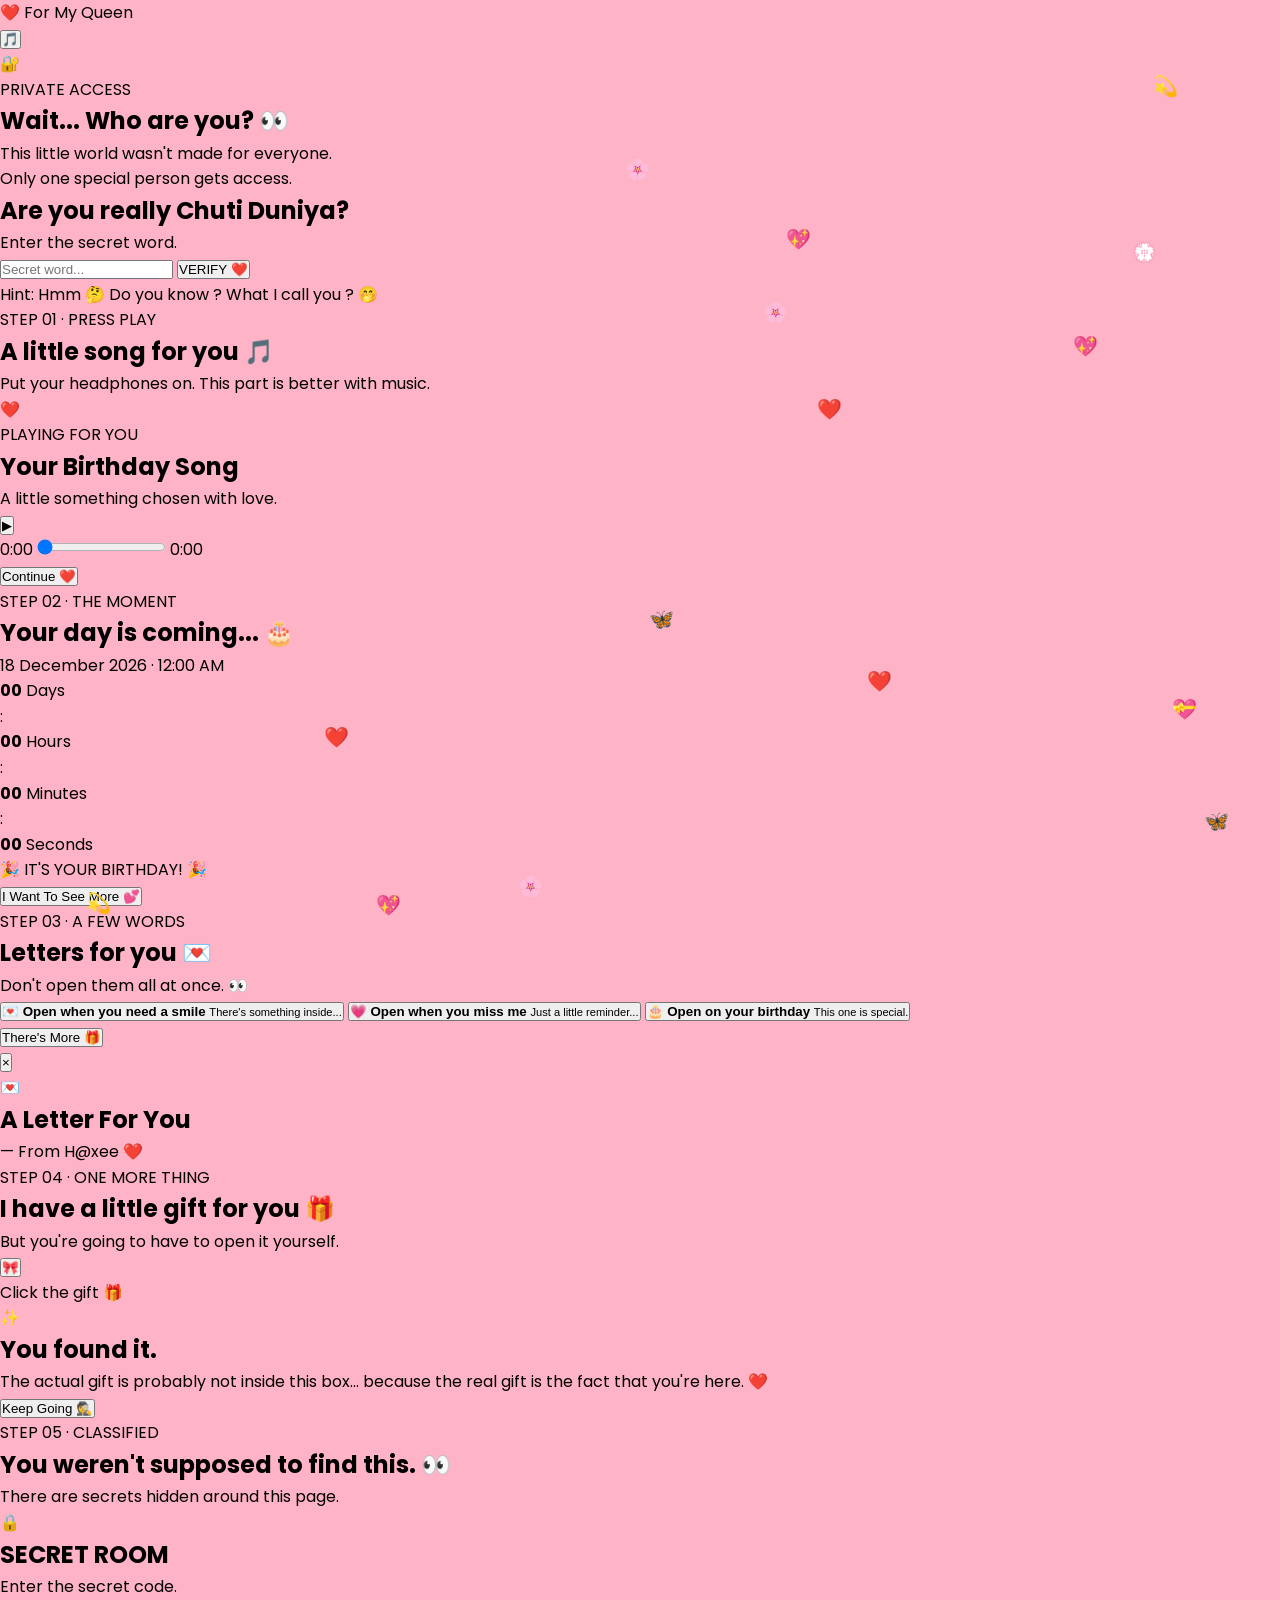
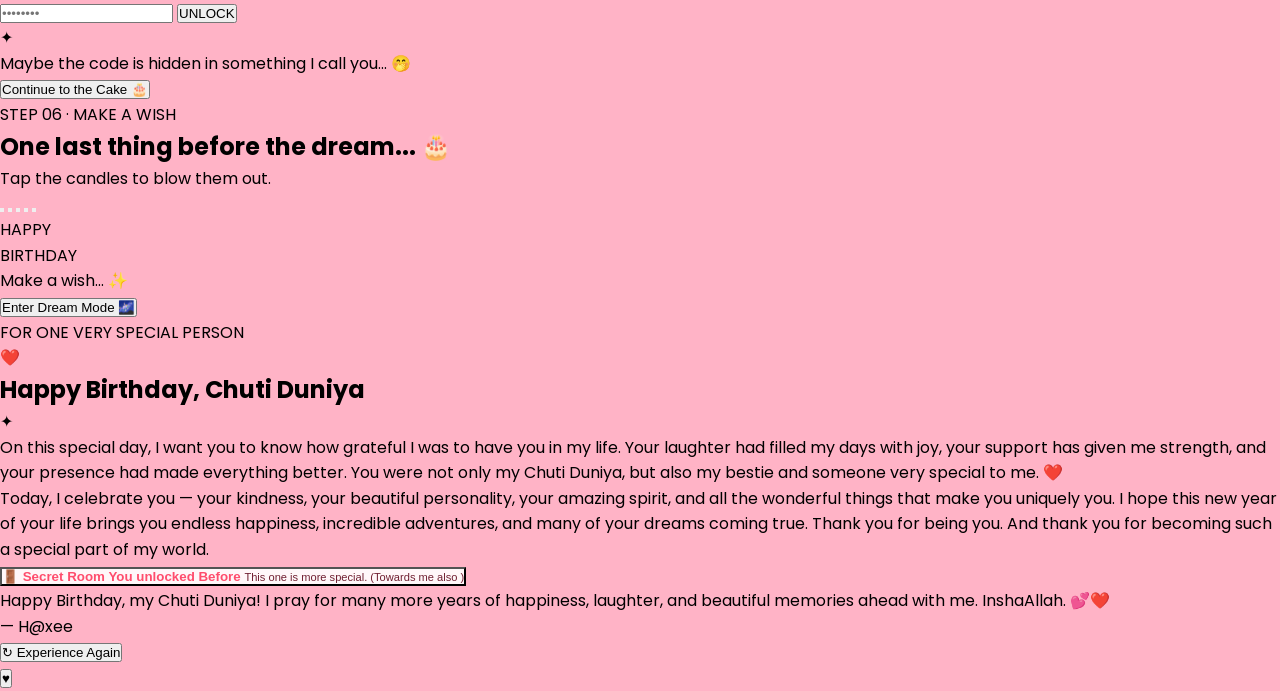
==== commit 8c5817e9: "Update index.html" ====
--- a/index.html
+++ b/index.html
@@ -2,162 +2,833 @@
 <html lang="en">
 <head>
     <meta charset="UTF-8">
-    <meta name="viewport" content="width=device-width, initial-scale=1.0">
-    <title>Happy Birthday!</title>
+
+    <meta
+        name="viewport"
+        content="width=device-width, initial-scale=1.0"
+    >
+
+    <meta
+        name="description"
+        content="A special interactive birthday experience."
+    >
+
+    <meta name="theme-color" content="#ff4d6d">
+
+    <title>For Someone Who Deserve's ❤️</title>
+
     <link rel="stylesheet" href="style.css">
-    <link rel="stylesheet" href="https://fonts.googleapis.com/css2?family=Dancing+Script:wght@400;600;700&family=Poppins:wght@300;400;500;600;700&display=swap">
-    <link rel="icon" href="adwaitlogo.jpg" type="image/jpg">
+
+    <link rel="preconnect" href="https://fonts.googleapis.com">
+    <link rel="preconnect" href="https://fonts.gstatic.com" crossorigin>
+
+    <link
+        href="https://fonts.googleapis.com/css2?family=Dancing+Script:wght@400;600;700&family=Poppins:wght@300;400;500;600;700&display=swap"
+        rel="stylesheet"
+    >
 </head>
+
 <body>
 
+    <!-- =====================================================
+         GLOBAL BACKGROUND
+    ====================================================== -->
+
+    <div class="background-glow"></div>
+    <div class="stars" id="stars"></div>
     <div class="particles" id="particles"></div>
 
-    <section class="hero-section" id="hero">
-        <div class="hero-content">
-            <h1 class="typewriter" id="typewriter">Happy Birthday, Chuti Duniya! ❤️</h1>
-            <p class="subtitle fade-in">Today on 18-Dec-2026 and Approximately at 12.00 AM. I wish the most Happiest Birthday of your Life💝🎀🎀</p>
-            <div class="floating-hearts">
-                <div class="heart">❤️</div>
-                <div class="heart">💖</div>
-                <div class="heart">💕</div>
-                <div class="heart">💝</div>
-                <div class="heart">💗</div>
+
+    <!-- =====================================================
+         TOP BAR
+    ====================================================== -->
+
+    <header class="top-bar">
+
+        <div class="brand">
+            <span>❤️</span>
+            <span>For My Queen </span>
+        </div>
+
+        <button
+            class="sound-toggle"
+            id="soundToggle"
+            type="button"
+            aria-label="Toggle music"
+        >
+            🎵
+        </button>
+
+    </header>
+
+
+    <!-- =====================================================
+         01 — VERIFICATION
+    ====================================================== -->
+
+    <main>
+
+        <section
+            class="screen verification-screen active"
+            id="verification"
+        >
+
+            <div class="screen-content">
+
+                <div class="lock-icon">
+                    🔐
+                </div>
+
+                <p class="eyebrow">
+                    PRIVATE ACCESS
+                </p>
+
+                <h1>
+                    Wait... Who are you? 👀
+                </h1>
+
+                <p class="intro-text">
+                    This little world wasn't made for everyone.
+                    <br>
+                    Only one special person gets access.
+                </p>
+
+                <div class="verification-card">
+
+                    <h2>
+                        Are you really
+                        <span>Chuti Duniya?</span>
+                    </h2>
+
+                    <p>
+                        Enter the secret word.
+                    </p>
+
+                    <div class="input-group">
+
+                        <input
+                            type="password"
+                            id="secretInput"
+                            placeholder="Secret word..."
+                            autocomplete="off"
+                        >
+
+                        <button
+                            type="button"
+                            id="verifyButton"
+                        >
+                            VERIFY ❤️
+                        </button>
+
+                    </div>
+
+                    <p
+                        class="verification-message"
+                        id="verificationMessage"
+                    ></p>
+
+                </div>
+
+                <p class="hint">
+                    Hint: Hmm 🤔 Do you know ? What I call you ? 🤭
+                </p>
+
             </div>
-            <button class="cta-button" onclick="scrollToSection('gallery')">
-                Start the Celebration 🎉
-            </button>
+
+        </section>
+
+
+        <!-- =================================================
+             02 — SONG
+        ================================================== -->
+
+        <section
+            class="screen song-screen"
+            id="song"
+        >
+
+            <div class="screen-content">
+
+                <p class="eyebrow">
+                    STEP 01 · PRESS PLAY
+                </p>
+
+                <h1>
+                    A little song for you 🎵
+                </h1>
+
+                <p class="intro-text">
+                    Put your headphones on.
+                    This part is better with music.
+                </p>
+
+                <div class="music-player">
+
+                    <div class="album-art">
+                        
+                        <div class="vinyl">
+                            <div class="vinyl-center">
+                                ❤️
+                            </div>
+                        </div>
+
+                    </div>
+
+                    <div class="song-info">
+
+                        <span class="song-label">
+                            PLAYING FOR YOU
+                        </span>
+
+                        <h2>
+                            Your Birthday Song
+                        </h2>
+
+                        <p>
+                            A little something chosen with love.
+                        </p>
+
+                    </div>
+
+                    <div class="visualizer" id="visualizer">
+
+                        <span></span>
+                        <span></span>
+                        <span></span>
+                        <span></span>
+                        <span></span>
+                        <span></span>
+                        <span></span>
+
+                    </div>
+
+                    <div class="music-controls">
+
+                        <button
+                            class="music-button"
+                            id="playButton"
+                            type="button"
+                        >
+                            ▶
+                        </button>
+
+                    </div>
+
+                    <div class="progress-area">
+
+                        <span id="currentTime">
+                            0:00
+                        </span>
+
+                        <input
+                            type="range"
+                            id="progressBar"
+                            min="0"
+                            max="100"
+                            value="0"
+                        >
+
+                        <span id="duration">
+                            0:00
+                        </span>
+
+                    </div>
+
+                </div>
+
+                <button
+                    class="primary-button continue-button"
+                    id="songContinue"
+                    type="button"
+                >
+                    Continue ❤️
+                </button>
+
+            </div>
+
+        </section>
+
+
+        <!-- =================================================
+             AUDIO
+        ================================================== -->
+
+        <audio
+            id="birthdaySong"
+            preload="metadata"
+        >
+            <source
+                src="./Assits/Happy-Birthday-To-You-Ji.mp3"
+                type="audio/mpeg"
+            >
+        </audio>
+
+
+        <!-- =================================================
+             03 — COUNTDOWN
+        ================================================== -->
+
+        <section
+            class="screen countdown-screen"
+            id="countdown"
+        >
+
+            <div class="screen-content">
+
+                <p class="eyebrow">
+                    STEP 02 · THE MOMENT
+                </p>
+
+                <h1>
+                    Your day is coming... 🎂
+                </h1>
+
+                <p class="intro-text">
+                    18 December 2026 · 12:00 AM
+                </p>
+
+                <div class="countdown-container">
+
+                    <div class="time-box">
+                        <strong id="days">00</strong>
+                        <span>Days</span>
+                    </div>
+
+                    <div class="time-separator">:</div>
+
+                    <div class="time-box">
+                        <strong id="hours">00</strong>
+                        <span>Hours</span>
+                    </div>
+
+                    <div class="time-separator">:</div>
+
+                    <div class="time-box">
+                        <strong id="minutes">00</strong>
+                        <span>Minutes</span>
+                    </div>
+
+                    <div class="time-separator">:</div>
+
+                    <div class="time-box">
+                        <strong id="seconds">00</strong>
+                        <span>Seconds</span>
+                    </div>
+
+                </div>
+
+                <div
+                    class="birthday-reached"
+                    id="birthdayReached"
+                >
+                    🎉 IT'S YOUR BIRTHDAY! 🎉
+                </div>
+
+                <button
+                    class="primary-button"
+                    id="countdownContinue"
+                    type="button"
+                >
+                    I Want To See More 💕
+                </button>
+
+            </div>
+
+        </section>
+
+
+        <!-- =================================================
+             04 — LETTERS
+        ================================================== -->
+
+        <section
+            class="screen letters-screen"
+            id="letters"
+        >
+
+            <div class="screen-content">
+
+                <p class="eyebrow">
+                    STEP 03 · A FEW WORDS
+                </p>
+
+                <h1>
+                    Letters for you 💌
+                </h1>
+
+                <p class="intro-text">
+                    Don't open them all at once. 👀
+                </p>
+
+                <div class="letters-grid">
+
+                    <button
+                        class="letter-envelope"
+                        type="button"
+                        data-letter="smile"
+                    >
+                        <span class="envelope-icon">💌</span>
+                        <strong>Open when you need a smile</strong>
+                        <small>There's something inside...</small>
+                    </button>
+
+                    <button
+                        class="letter-envelope"
+                        type="button"
+                        data-letter="miss"
+                    >
+                        <span class="envelope-icon">💗</span>
+                        <strong>Open when you miss me</strong>
+                        <small>Just a little reminder...</small>
+                    </button>
+
+                    <button
+                        class="letter-envelope"
+                        type="button"
+                        data-letter="birthday"
+                    >
+                        <span class="envelope-icon">🎂</span>
+                        <strong>Open on your birthday</strong>
+                        <small>This one is special.</small>
+                    </button>
+
+
+                </div>
+
+                <button
+                    class="primary-button"
+                    id="lettersContinue"
+                    type="button"
+                >
+                    There's More 🎁
+                </button>
+
+            </div>
+
+        </section>
+
+
+        <!-- =================================================
+             LETTER MODAL
+        ================================================== -->
+
+        <div
+            class="modal"
+            id="letterModal"
+            aria-hidden="true"
+        >
+
+            <div class="modal-backdrop"></div>
+
+            <div class="letter-modal">
+
+                <button
+                    class="modal-close"
+                    id="closeLetter"
+                    type="button"
+                    aria-label="Close letter"
+                >
+                    ×
+                </button>
+
+                <div class="opened-envelope">
+                    💌
+                </div>
+
+                <h2 id="letterTitle">
+                    A Letter For You
+                </h2>
+
+                <div
+                    class="letter-content"
+                    id="letterContent"
+                ></div>
+
+                <p class="letter-signature">
+                    — From H@xee ❤️
+                </p>
+
+            </div>
+
         </div>
-        <div class="scroll-indicator">
-            <div class="scroll-arrow"></div>
-        </div>
-    </section>
-
-    <section class="gallery-section" id="gallery">
-        <div class="container">
-            <h2 class="section-title">Your smile lights up my world</h2>
-            <div class="gallery-grid">
-
-                <div class="photo-card" data-aos="fade-up" data-delay="100">
-                    <div class="photo-container">
-                        <img src="./Assits/Eid Pic $.jpeg" id="E" alt="Chuti Duniya😘">
-                        <div class="photo-overlay">
-                            <div class="photo-caption">Chuti Duniya Eid Transition🥰</div>
-                            <button class="like-btn" onclick="toggleLike(this)">
-                                <span class="heart-icon">🤍</span>
-                            </button>
-                        </div>
-                    </div>
-                </div>
-
-                <div class="photo-card" data-aos="fade-up" data-delay="200">
-                    <div class="photo-container">
-                        <img src="./Assits/Slave of ChutiDuniya.jpg" alt="Sweet memory">
-                        <div class="photo-overlay">
-                            <div class="photo-caption">Our 1st Picture 🎗</div>
-                            <button class="like-btn" onclick="toggleLike(this)">
-                                <span class="heart-icon">🤍</span>
-                            </button>
-                        </div>
-                    </div>
-                </div>
-
-                <div class="photo-card" data-aos="fade-up" data-delay="300">
-                    <div class="photo-container">
-                        <img src="./Assits/G.P x 1.jpg" alt="Happy times">
-                        <div class="photo-overlay">
-                            <div class="photo-caption">Adventures together</div>
-                            <button class="like-btn" onclick="toggleLike(this)">
-                                <span class="heart-icon">🤍</span>
-                            </button>
-                        </div>
-                    </div>
-                </div>
-
-                <div class="photo-card" data-aos="fade-up" data-delay="400">
-                    <div class="photo-container">
-                        <img src="./Assits/Chuti Duniya x FS Bracelet.jpeg" alt="Creating Memories">
-                        <div class="photo-overlay">
-                            <div class="photo-caption">My heart belongs to you</div>
-                            <button class="like-btn" onclick="toggleLike(this)">
-                                <span class="heart-icon">🤍</span>
-                            </button>
-                        </div>
-                    </div>
-                </div>
-
-                <div class="photo-card" data-aos="fade-up" data-delay="500">
-                    <div class="photo-container">
-                        <img src="./Assits/Together us.jpg" alt="Beautiful day">
-                        <div class="photo-overlay">
-                            <div class="photo-caption">Creating memories together</div>
-                            <button class="like-btn" onclick="toggleLike(this)">
-                                <span class="heart-icon">🤍</span>
-                            </button>
-                        </div>
-                    </div>
-                </div>
-
-                <div class="photo-card" data-aos="fade-up" data-delay="600">
-                    <div class="photo-container">
-                        <img src="./Assits/Our Collage.jpeg" alt="Dream moment">
-                        <div class="photo-overlay">
-                            <div class="photo-caption">You & Me Belongs To Each Other Forever</div>
-                            <button class="like-btn" onclick="toggleLike(this)">
-                                <span class="heart-icon">🤍</span>
-                            </button>
-                        </div>
-                    </div>
+
+
+        <!-- =================================================
+             05 — GIFT
+        ================================================== -->
+
+        <section
+            class="screen gift-screen"
+            id="gift"
+        >
+
+            <div class="screen-content">
+
+                <p class="eyebrow">
+                    STEP 04 · ONE MORE THING
+                </p>
+
+                <h1>
+                    I have a little gift for you 🎁
+                </h1>
+
+                <p class="intro-text">
+                    But you're going to have to open it yourself.
+                </p>
+
+                <button
+                    class="gift-box"
+                    id="giftBox"
+                    type="button"
+                    aria-label="Open gift"
+                >
+
+                    <span class="gift-lid"></span>
+                    <span class="gift-body"></span>
+                    <span class="gift-ribbon vertical"></span>
+                    <span class="gift-ribbon horizontal"></span>
+
+                    <span class="gift-bow">
+                        🎀
+                    </span>
+
+                </button>
+
+                <p
+                    class="gift-hint"
+                    id="giftHint"
+                >
+                    Click the gift 🎁
+                </p>
+
+                <div
+                    class="gift-message"
+                    id="giftMessage"
+                >
+                    <span>✨</span>
+
+                    <h2>
+                        You found it.
+                    </h2>
+
+                    <p>
+                        The actual gift is probably not inside this box...
+                        because the real gift is the fact that you're here.
+                        ❤️
+                    </p>
+
+                    <button
+                        class="primary-button"
+                        id="giftContinue"
+                        type="button"
+                    >
+                        Keep Going 🕵️
+                    </button>
+
                 </div>
 
             </div>
-        </div>
-    </section>
-
-    <section class="message-section" id="message">
-        <div class="container">
-            <div class="message-card">
-                <h2 class="message-title">A Special Message for You</h2>
-                <div class="message-content">
-                    <p class="message-text">
-                        On this special day, I want you to know how grateful I am to have you in my life. 
-                        Your laughter had filled my days with joy, your has given me strength, and your presence have
-                        made everything better. You were not only my Chuti Duniya!, you are My bestie , My life , My world 🌎, 
-                        and the love of my life.
+
+        </section>
+
+
+        <!-- =================================================
+             06 — SECRET ROOM
+        ================================================== -->
+
+        <section
+            class="screen secret-screen"
+            id="secrets"
+        >
+
+            <div class="screen-content">
+
+                <p class="eyebrow">
+                    STEP 05 · CLASSIFIED
+                </p>
+
+                <h1>
+                    You weren't supposed to find this. 👀
+                </h1>
+
+                <p class="intro-text">
+                    There are secrets hidden around this page.
+                </p>
+
+                <div class="secret-panel">
+
+                    <div class="secret-lock">
+                        🔒
+                    </div>
+
+                    <h2>
+                        SECRET ROOM
+                    </h2>
+
+                    <p>
+                        Enter the secret code.
                     </p>
-                    <p class="message-text">
-                        Today, we celebrate you — your kindness, your beauty, your amazing spirit, and 
-                        all the wonderful things that make you uniquely you. I hope this new year of your 
-                        life brings you endless happiness, incredible adventures, and all your dreams come true.
-                    </p>
-                    <p class="message-signature">
-                        Happy Birthday, my Chuti Duniya! I pray for your many more years of laughter, love, and the beautiful memories you will make with me Inshallah. 💕
-                    </p>
-                </div>
-                <div class="message-hearts">
-                    <span class="heart-animation">🥰</span>
-                    <span class="heart-animation">❤️</span>
-                    <span class="heart-animation">🤗</span>
-                    <span class="heart-animation">💗</span>
-                    <span class="heart-animation">😘</span>
-                    <span class="heart-animation">💝</span>
-                </div>
+
+                    <div class="secret-input-row">
+
+                        <input
+                            type="text"
+                            id="secretCode"
+                            placeholder="••••••••"
+                            maxlength="30"
+                            autocomplete="off"
+                        >
+
+                        <button
+                            type="button"
+                            id="secretCodeButton"
+                        >
+                            UNLOCK
+                        </button>
+
+                    </div>
+
+                    <p
+                        class="secret-result"
+                        id="secretResult"
+                    ></p>
+
+                </div>
+
+                <div class="hidden-star" id="hiddenStar">
+                    ✦
+                </div>
+
+                <p class="secret-hint">
+                    Maybe the code is hidden in something I call you... 🤭
+                </p>
+
+                <button
+                    class="primary-button"
+                    id="secretContinue"
+                    type="button"
+                >
+                    Continue to the Cake 🎂
+                </button>
+
             </div>
-        </div>
-    </section>
-
-    <footer class="footer">
-        <div class="container">
-            <p>&copy; 2026 H@xee made it with Lot of ❤️ for:</p>
-            <ul>
-                <li>My Cutie c Chuti c Duniya😘</li>
-                <li>My Chota Don🥰</li>
-                <li>My 5 by 2😏😏</li>
-            </ul> 
-        
-        </div>
-    </footer>
+
+        </section>
+
+
+        <!-- =================================================
+             07 — CAKE
+        ================================================== -->
+
+        <section
+            class="screen cake-screen"
+            id="cake"
+        >
+
+            <div class="screen-content">
+
+                <p class="eyebrow">
+                    STEP 06 · MAKE A WISH
+                </p>
+
+                <h1>
+                    One last thing before the dream... 🎂
+                </h1>
+
+                <p class="intro-text">
+                    Tap the candles to blow them out.
+                </p>
+
+                <div class="cake">
+
+                    <div class="candles">
+
+                        <button
+                            class="candle"
+                            type="button"
+                        >
+                            <span class="flame"></span>
+                        </button>
+
+                        <button
+                            class="candle"
+                            type="button"
+                        >
+                            <span class="flame"></span>
+                        </button>
+
+                        <button
+                            class="candle"
+                            type="button"
+                        >
+                            <span class="flame"></span>
+                        </button>
+
+                        <button
+                            class="candle"
+                            type="button"
+                        >
+                            <span class="flame"></span>
+                        </button>
+
+                        <button
+                            class="candle"
+                            type="button"
+                        >
+                            <span class="flame"></span>
+                        </button>
+
+                    </div>
+
+                    <div class="cake-top">
+                        <span>HAPPY</span>
+                    </div>
+
+                    <div class="cake-middle">
+                        <span>BIRTHDAY</span>
+                    </div>
+
+                    <div class="cake-bottom"></div>
+
+                </div>
+
+                <p
+                    class="wish-message"
+                    id="wishMessage"
+                >
+                    Make a wish... ✨
+                </p>
+
+                <button
+                    class="primary-button hidden"
+                    id="cakeContinue"
+                    type="button"
+                >
+                    Enter Dream Mode 🌌
+                </button>
+
+            </div>
+
+        </section>
+
+
+        <!-- =================================================
+             08 — DREAM MODE
+        ================================================== -->
+
+        <section
+            class="screen dream-screen"
+            id="dream"
+        >
+
+            <div class="dream-stars" id="dreamStars"></div>
+
+            <div class="dream-content">
+
+                <p class="dream-small">
+                    FOR ONE VERY SPECIAL PERSON
+                </p>
+
+                <div class="dream-heart">
+                    ❤️
+                </div>
+
+                <h1>
+                    Happy Birthday,
+                    <span>Chuti Duniya</span>
+                </h1>
+
+                <div class="dream-divider">
+                    ✦
+                </div>
+
+                <p class="dream-message">
+                    On this special day, I want you to know how
+                        grateful I was to have you in my life.
+                        Your laughter had filled my days with joy,
+                        your support has given me strength, and your
+                        presence had made everything better.
+                        You were not only my Chuti Duniya, but also
+                        my bestie and someone very special to me. ❤️
+                </p>
+
+                <p class="dream-message">
+                    Today, I  celebrate you — your kindness,
+                    your beautiful personality, your amazing spirit,
+                    and all the wonderful things that make you
+                    uniquely you. I hope this new year of your life
+                    brings you endless happiness, incredible
+                    adventures, and many of your dreams coming true.
+                    Thank you for being you.
+                    And thank you for becoming such a special part
+                    of my world.
+                </p>
+
+                
+                    <button
+                        class="letter-envelope"
+                        type="button"
+                        style="background-color: #fff7f9;"
+                        
+                    >
+                        <span class="envelope-icon">🚪</span>
+                        <a href="./Some Thing.html" style="text-decoration: none;"><strong style="color: #ff4d6d;">Secret Room You unlocked Before</strong>
+                        <small style="color: #701f31;">This one is more special. (Towards me also )</small></a>
+                    </button>
+                
+
+                <p class="dream-final">
+                    Happy Birthday, my Chuti Duniya!
+                        I pray for many more years of happiness,
+                        laughter, and beautiful memories ahead with me.
+                        InshaAllah. 💕❤️
+                </p>
+
+                <div class="dream-signature">
+                    — H@xee
+                </div>
+
+                <button
+                    class="dream-replay"
+                    id="replayButton"
+                    type="button"
+                >
+                    ↻ Experience Again
+                </button>
+
+            </div>
+
+        </section>
+
+    </main>
+
+
+    <!-- =====================================================
+         SECRET EASTER EGG BUTTON
+    ====================================================== -->
+
+    <button
+        class="tiny-secret"
+        id="tinySecret"
+        type="button"
+        aria-label="Secret"
+    >
+        ♥
+    </button>
+
+
+    <!-- =====================================================
+         CELEBRATION LAYER
+    ====================================================== -->
+
+    <div
+        class="celebration-layer"
+        id="celebrationLayer"
+        aria-hidden="true"
+    ></div>
+
 
     <script src="script.js"></script>
+
 </body>
 </html>
-</html>
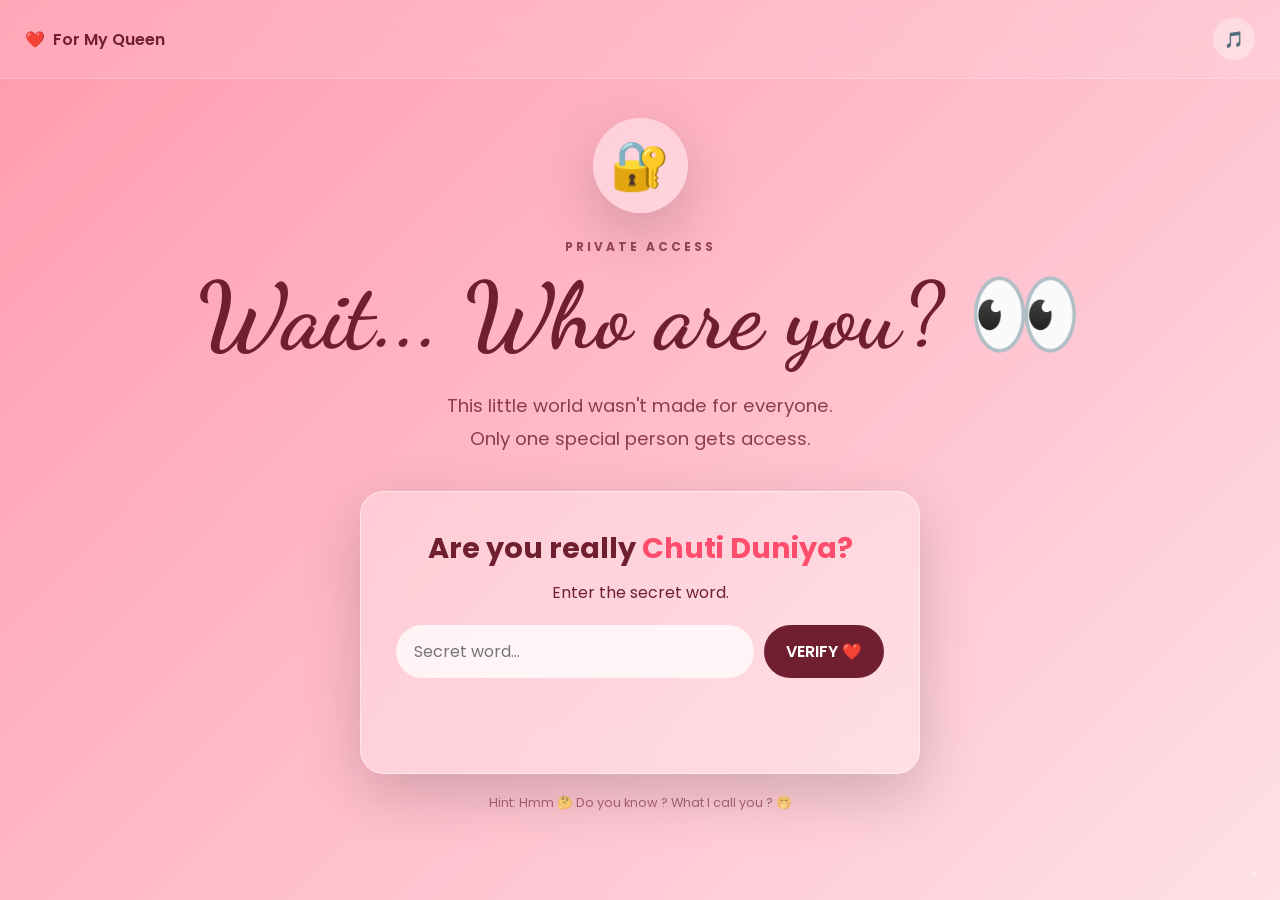
==== commit 5e60cefa: "Add files via upload" ====
--- a/index.html
+++ b/index.html
@@ -831,4 +831,4 @@
     <script src="script.js"></script>
 
 </body>
-</html>
+</html>
--- a/style.css
+++ b/style.css
@@ -1,477 +1,2522 @@
-/* ==========================================================================
-   1. VARIABLES & RESET
-   ========================================================================== */
+/* =========================================================
+   VARIABLES
+========================================================= */
+
 :root {
-    --primary-dark: #8b2a3a;
-    --primary-medium: #f12342;
-    --accent-pink: #ff4d6d;
-    --accent-light: #ff758f;
-    --bg-main: #ffb3c6;
-    --bg-light: #ffe5ec;
-    --bg-gradient-end: #ff8fa3;
-    --font-sans: 'Poppins', sans-serif;
-    --font-cursive: 'Dancing Script', cursive;
-}
-
-* {
+
+    --primary-dark: #701f31;
+    --primary: #c92d4d;
+    --pink: #ff4d6d;
+    --pink-light: #ff758f;
+    --pink-soft: #ffc2cd;
+
+    --cream: #fff7f9;
+    --white: #ffffff;
+
+    --dark: #160910;
+    --dark-2: #24101b;
+
+    --gold: #ffd166;
+
+    --font-main: "Poppins", sans-serif;
+    --font-script: "Dancing Script", cursive;
+
+    --shadow:
+        0 20px 60px rgba(0, 0, 0, 0.18);
+
+    --shadow-pink:
+        0 15px 45px rgba(255, 77, 109, 0.35);
+
+    --radius:
+        24px;
+
+    --transition:
+        0.35s ease;
+}
+
+
+/* =========================================================
+   RESET
+========================================================= */
+
+*,
+*::before,
+*::after {
     margin: 0;
     padding: 0;
     box-sizing: border-box;
 }
 
-#E{
-    width:548px;
+html {
+    scroll-behavior: smooth;
 }
 
 body {
-    font-family: var(--font-sans);
-    line-height: 1.6;
-    background-color: var(--bg-main);
+
+    min-height: 100vh;
+
+    font-family:
+        var(--font-main);
+
+    background:
+        #ffb3c6;
+
+    color:
+        var(--primary-dark);
+
     overflow-x: hidden;
-    scroll-behavior: smooth;
-}
-
-/* ==========================================================================
-   2. BACKGROUND PARTICLES
-   ========================================================================== */
-#particles {
+
+    -webkit-font-smoothing: antialiased;
+}
+
+
+/* =========================================================
+   GLOBAL
+========================================================= */
+
+button,
+input {
+    font: inherit;
+}
+
+button {
+    border: none;
+}
+
+button:focus-visible,
+input:focus-visible {
+
+    outline:
+        3px solid
+        rgba(255, 255, 255, 0.8);
+
+    outline-offset:
+        4px;
+}
+
+button {
+    cursor: pointer;
+}
+
+.background-glow {
+
     position: fixed;
-    top: 0;
-    left: 0;
-    width: 100%;
-    height: 100%;
+
+    inset: 0;
+
     pointer-events: none;
-    z-index: 1;
+
+    z-index: -3;
+
+    background:
+
+        radial-gradient(
+            circle at 15% 20%,
+            rgba(255,255,255,.5),
+            transparent 35%
+        ),
+
+        radial-gradient(
+            circle at 80% 70%,
+            rgba(255,77,109,.25),
+            transparent 35%
+        );
+}
+
+
+/* =========================================================
+   PARTICLES
+========================================================= */
+
+.particles,
+.stars {
+
+    position: fixed;
+
+    inset: 0;
+
+    pointer-events: none;
+
+    overflow: hidden;
+
+    z-index: -1;
 }
 
 .particle {
+
     position: absolute;
-    font-size: 20px;
-    animation: float 6s ease-in-out infinite;
-}
-
-@keyframes float {
-    0%, 100% {
-        transform: translateY(0) rotate(0deg);
-    }
-    25% {
-        transform: translateY(-20px) rotate(5deg);
-    }
+
+    animation:
+        floatParticle
+        7s
+        ease-in-out
+        infinite;
+
+    opacity:
+        .7;
+
+    user-select:
+        none;
+}
+
+@keyframes floatParticle {
+
+    0%,
+    100% {
+        transform:
+            translateY(0)
+            rotate(0deg);
+    }
+
     50% {
-        transform: translateY(-10px) rotate(-5deg);
-    }
-    75% {
-        transform: translateY(-30px) rotate(3deg);
-    }
-}
-
-/* ==========================================================================
-   3. HERO SECTION
-   ========================================================================== */
-.hero-section {
-    height: 100vh;
-    background: linear-gradient(-135deg, #ff99ac 0%, #ffc2cd 50%, #ffafbd 100%);
-    display: flex;
-    align-items: center;
-    justify-content: center;
-    position: relative;
-    overflow: hidden;
-}
-
-.hero-section::before {
-    content: "";
-    position: absolute;
+        transform:
+            translateY(-35px)
+            rotate(12deg);
+    }
+}
+
+
+/* =========================================================
+   TOP BAR
+========================================================= */
+
+.top-bar {
+
+    position: fixed;
+
     top: 0;
     left: 0;
     right: 0;
-    bottom: 0;
-    background: radial-gradient(circle at 20% 30%, rgba(255, 182, 193, 0.3) 0%, transparent 70%),
-                radial-gradient(circle at 70% 60%, rgba(255, 192, 203, 0.4) 0%, transparent 70%);
-    pointer-events: none;
-}
-
-.hero-content {
-    text-align: center;
-    position: relative;
-    padding: 20px;
-    z-index: 2;
-}
-
-.typewriter {
-    font-family: var(--font-cursive);
-    font-size: clamp(2.5rem, 6vw, 4.5rem);
-    font-weight: 700;
-    color: var(--primary-dark);
-    border-right: 3px solid var(--primary-dark);
-    width: fit-content;
-    margin: 0 auto;
-    white-space: nowrap;
-    overflow: hidden;
-    animation: typewriter 3s steps(25) forwards, blink 0.5s step-end infinite;
-}
-
-@keyframes typewriter {
-    from { width: 0; }
-    to { width: 100%; }
-}
-
-@keyframes blink {
-    0%, 100% { border-color: var(--primary-dark); }
-    50% { border-color: transparent; }
-}
-
-.subtitle {
-    font-size: clamp(1rem, 2.5vw, 1.5rem);
-    color: var(--primary-medium);
-    margin-bottom: 40px;
-    opacity: 0;
-    animation: fadeInUp 1s ease 1s forwards;
-}
-
-/* ==========================================================================
-   4. FLOATING ELEMENTS & BUTTONS
-   ========================================================================== */
-.floating-hearts {
+
+    z-index: 100;
+
     display: flex;
-    justify-content: center;
-    gap: 20px;
-    margin: 20px 0;
-    opacity: 0;
-    animation: fadeIn 1s ease 1s forwards;
-}
-
-.heart {
-    font-size: 1.5rem;
-    animation: bounce 2s ease-in-out infinite;
-}
-
-.heart:nth-child(1) { animation-delay: 0s; }
-.heart:nth-child(2) { animation-delay: 0.2s; }
-.heart:nth-child(3) { animation-delay: 0.4s; }
-.heart:nth-child(4) { animation-delay: 0.6s; }
-.heart:nth-child(5) { animation-delay: 0.8s; }
-
-@keyframes bounce {
-    0%, 20%, 50%, 80%, 100% { transform: translateY(0); }
-    40% { transform: translateY(-20px); }
-    60% { transform: translateY(-10px); }
-}
-
-.cta-button {
-    background: linear-gradient(45deg, var(--accent-pink), var(--accent-light));
-    color: white;
-    font-size: 1.1rem;
-    padding: 15px 35px;
-    border: none;
-    border-radius: 50px;
-    cursor: pointer;
-    box-shadow: 0 4px 15px rgba(255, 77, 109, 0.3);
-    opacity: 0;
-    animation: fadeInUp 1s ease 1.5s forwards;
-    transition: transform 0.3s ease, box-shadow 0.3s ease, background 0.3s ease;
-}
-
-.cta-button:hover {
-    transform: translateY(-3px);
-    box-shadow: 0 6px 20px rgba(255, 77, 109, 0.5);
-}
-
-.scroll-indicator {
-    position: absolute;
-    bottom: 30px;
-    left: 50%;
-    transform: translateX(-50%);
-    opacity: 0;
-    animation: fadeInUp 1s ease 2s forwards;
-}
-
-.scroll-arrow {
-    width: 20px;
-    height: 20px;
-    border-right: 2px solid var(--primary-dark);
-    border-bottom: 2px solid var(--primary-dark);
-    transform: rotate(45deg);
-    position: relative;
-}
-
-.scroll-arrow::before {
-    content: '';
-    position: absolute;
-    width: 2px;
-    height: 15px;
-    background-color: var(--primary-dark);
-    transform: rotate(-45deg) translate(-2px, -7px);
-    animation: scrollOut 2s ease-in-out infinite;
-}
-
-@keyframes scrollOut {
-    0% { top: -5px; opacity: 0; }
-    50% { opacity: 1; }
-    100% { top: 15px; opacity: 0; }
-}
-
-/* ==========================================================================
-   5. GALLERY SECTION
-   ========================================================================== */
-.gallery-section {
-    padding: 80px 0;
-    background: linear-gradient(180deg, var(--bg-main) 0%, var(--bg-light) 100%);
-}
-
-.container {
-    max-width: 1200px;
-    margin: 0 auto;
-    padding: 0 20px;
-}
-
-.section-title {
-    font-family: var(--font-cursive);
-    font-size: clamp(2.5rem, 5vw, 3.5rem);
-    color: var(--primary-dark);
-    text-align: center;
-    margin-bottom: 50px;
-    opacity: 0;
-    transform: translateY(30px);
-    transition: opacity 0.6s ease, transform 0.6s ease;
-}
-
-.section-title.aos-animate {
-    opacity: 1;
-    transform: translateY(0);
-}
-
-.gallery-grid {
-    display: grid;
-    grid-template-columns: repeat(auto-fit, minmax(300px, 1fr));
-    gap: 30px;
-    padding: 50px 0;
-}
-
-.photo-card {
-    opacity: 0;
-    transform: translateY(40px);
-    transition: opacity 0.6s ease, transform 0.6s ease;
-    border-radius: 20px;
-    overflow: hidden;
-    box-shadow: 0 10px 25px rgba(0,0,0,0.1);
-}
-
-.photo-card.aos-animate {
-    opacity: 1;
-    transform: translateY(0);
-}
-
-.photo-container {
-    position: relative;
-    overflow: hidden;
-    aspect-ratio: 1/1;
-    border-radius: 20px;
-}
-
-.photo-container img {
-    width: 100%;
-    height: 100%;
-    object-fit: cover;
-    transition: transform 0.6s ease;
-}
-
-.photo-card:hover img {
-    transform: scale(1.1) rotate(2deg);
-}
-
-.photo-overlay {
-    position: absolute;
-    top: 0;
-    left: 0;
-    right: 0;
-    bottom: 0;
-    background: linear-gradient(to bottom, transparent 0%, rgba(0, 0, 0, 0.7) 100%);
+
+    align-items: center;
+    justify-content: space-between;
+
+    padding:
+        18px 25px;
+
+    background:
+        rgba(255,255,255,.12);
+
+    backdrop-filter:
+        blur(14px);
+
+    border-bottom:
+        1px solid
+        rgba(255,255,255,.2);
+}
+
+.brand {
+
     display: flex;
-    flex-direction: column;
-    justify-content: flex-end;
-    padding: 30px;
-    opacity: 0;
-    transition: opacity 0.3s ease;
-}
-
-.photo-card:hover .photo-overlay {
-    opacity: 1;
-}
-
-.photo-caption {
-    color: white;
-    font-size: 1.2rem;
-    margin-bottom: 15px;
-    transform: translateY(20px);
-    transition: transform 0.4s ease;
-}
-
-.photo-card:hover .photo-caption {
-    transform: translateY(0);
-}
-
-.like-btn {
-    background: none;
-    border: none;
-    color: white;
-    font-size: 1.5rem;
-    cursor: pointer;
-    align-self: flex-end;
-    transition: transform 0.2s ease;
-}
-
-.like-btn:hover {
-    transform: scale(1.2);
-}
-
-.like-btn.liked .heart-icon {
-    color: var(--accent-pink);
-}
-
-/* ==========================================================================
-   6. MESSAGE SECTION
-   ========================================================================== */
-.message-section {
-    padding: 100px 0;
-    background: linear-gradient(-135deg, var(--accent-light) 0%, var(--bg-gradient-end) 100%);
-    color: white;
-}
-
-.message-card {
-    background: rgba(255, 255, 255, 0.15);
-    backdrop-filter: blur(10px);
-    -webkit-backdrop-filter: blur(10px);
-    border-radius: 30px;
-    padding: 50px 40px;
-    box-shadow: 0 20px 40px rgba(0,0,0,0.15);
-    border: 1px solid rgba(255, 255, 255, 0.2);
-    text-align: center;
-    max-width: 800px;
-    margin: 0 auto;
-}
-
-.message-title {
-    font-family: var(--font-cursive);
-    font-size: clamp(2rem, 4vw, 3rem);
-    margin-bottom: 30px;
-    color: #fff;
-}
-
-.message-text {
-    font-size: 1.2rem;
-    line-height: 1.8;
-    margin-bottom: 20px;
-    opacity: 0;
-    transform: translateY(20px);
-    transition: opacity 0.5s ease, transform 0.5s ease;
-}
-
-.message-text.fade-in-animate {
-    opacity: 1;
-    transform: translateY(0);
-}
-
-.message-signature {
-    font-family: var(--font-cursive);
-    font-size: 1.8rem;
-    margin-top: 40px;
-    opacity: 0;
-    transform: translateY(20px);
-    transition: opacity 0.5s ease, transform 0.5s ease;
-}
-
-.message-signature.fade-in-animate {
-    opacity: 1;
-    transform: translateY(0);
-}
-
-.message-hearts {
-    display: flex;
-    justify-content: center;
-    gap: 10px;
-    margin-top: 20px;
-}
-
-.heart-animation {
-    display: inline-block;
-    font-size: 1.2rem;
-    animation: heartBeat 1.5s ease-in-out infinite;
-}
-
-.heart-animation:nth-child(1) { animation-delay: 0s; }
-.heart-animation:nth-child(2) { animation-delay: 0.2s; }
-.heart-animation:nth-child(3) { animation-delay: 0.4s; }
-
-@keyframes heartBeat {
-    0% { transform: scale(1); }
-    14% { transform: scale(1.3); }
-    28% { transform: scale(1); }
-    42% { transform: scale(1.3); }
-    70% { transform: scale(1); }
-}
-
-/* ==========================================================================
-   7. FOOTER & MEDIA QUERIES
-   ========================================================================== */
-.footer {
-    padding: 40px 0;
-    background-color: var(--primary-dark);
-    color: white;
-    text-align: center;
-}
-
-.footer ul {
-    list-style-type: none;
-    margin-top: 10px;
-}
-
-.footer ul li {
-    margin: 5px 0;
-}
-
-/* Added missing active keyframes logic for the visibility bindings */
-@keyframes fadeInUp {
+
+    align-items: center;
+
+    gap: 8px;
+
+    font-weight: 600;
+
+    color:
+        var(--primary-dark);
+}
+
+.sound-toggle {
+
+    width: 42px;
+    height: 42px;
+
+    border-radius: 50%;
+
+    background:
+        rgba(255,255,255,.35);
+
+    transition:
+        transform var(--transition);
+}
+
+.sound-toggle:hover {
+    transform:
+        scale(1.1);
+}
+
+
+/* =========================================================
+   SCREEN SYSTEM
+========================================================= */
+
+.screen {
+
+    min-height:
+        100svh;
+
+    width:
+        100%;
+
+    display:
+        none;
+
+    align-items:
+        center;
+
+    justify-content:
+        center;
+
+    position:
+        relative;
+
+    padding:
+        100px 20px 70px;
+
+    overflow:
+        hidden;
+}
+
+.screen.active {
+    display:
+        flex;
+}
+
+.screen-content {
+
+    width:
+        min(900px, 100%);
+
+    margin:
+        auto;
+
+    text-align:
+        center;
+
+    position:
+        relative;
+
+    z-index:
+        5;
+
+    animation:
+        screenEnter
+        .7s
+        ease
+        both;
+}
+
+@keyframes screenEnter {
+
     from {
         opacity: 0;
-        transform: translateY(20px);
-    }
+        transform:
+            translateY(25px)
+            scale(.98);
+    }
+
     to {
         opacity: 1;
-        transform: translateY(0);
-    }
-}
-
-@keyframes fadeIn {
-    from { opacity: 0; }
-    to { opacity: 1; }
-}
-
-@media (max-width: 768px) {
-    .message-card {
-        padding: 30px 20px;
-    }
-    .floating-hearts {
-        flex-wrap: wrap;
-        gap: 10px;
-    }
-    .heart {
-        font-size: 1.2rem;
-    }
-}
-
-@media (max-width: 480px) {
-    .hero-content {
-        padding: 10px;
-    }
-    .gallery-grid {
-        grid-template-columns: 1fr;
-        gap: 20px;
-    }
-    .cta-button {
-        padding: 12px 25px;
-        font-size: 1rem;
-    }
-    .section-title {
-        margin-bottom: 40px;
+        transform:
+            translateY(0)
+            scale(1);
+    }
+}
+
+
+/* =========================================================
+   TYPOGRAPHY
+========================================================= */
+
+.eyebrow {
+
+    font-size:
+        .75rem;
+
+    font-weight:
+        700;
+
+    letter-spacing:
+        .25em;
+
+    margin-bottom:
+        15px;
+
+    opacity:
+        .75;
+}
+
+h1 {
+
+    font-family:
+        var(--font-script);
+
+    font-size:
+        clamp(3rem, 8vw, 5.8rem);
+
+    line-height:
+        1;
+
+    color:
+        var(--primary-dark);
+
+    margin-bottom:
+        25px;
+}
+
+.intro-text {
+
+    font-size:
+        clamp(.95rem, 2vw, 1.15rem);
+
+    line-height:
+        1.8;
+
+    opacity:
+        .8;
+
+    margin-bottom:
+        35px;
+}
+
+
+/* =========================================================
+   BUTTONS
+========================================================= */
+
+.primary-button {
+
+    display:
+        inline-flex;
+
+    align-items:
+        center;
+    justify-content:
+        center;
+
+    padding:
+        15px 30px;
+
+    border-radius:
+        50px;
+
+    color:
+        white;
+
+    background:
+        linear-gradient(
+            135deg,
+            var(--pink),
+            var(--pink-light)
+        );
+
+    box-shadow:
+        var(--shadow-pink);
+
+    font-weight:
+        600;
+
+    transition:
+        transform var(--transition),
+        box-shadow var(--transition);
+}
+
+.primary-button:hover {
+
+    transform:
+        translateY(-4px);
+
+    box-shadow:
+        0 20px 50px
+        rgba(255,77,109,.45);
+}
+
+.hidden {
+    display:
+        none !important;
+}
+
+
+/* =========================================================
+   01 — VERIFICATION
+========================================================= */
+
+.verification-screen {
+
+    background:
+
+        linear-gradient(
+            135deg,
+            #ff9aae,
+            #ffe0e7
+        );
+}
+
+.lock-icon {
+
+    width:
+        95px;
+
+    height:
+        95px;
+
+    margin:
+        0 auto 25px;
+
+    display:
+        grid;
+
+    place-items:
+        center;
+
+    border-radius:
+        50%;
+
+    font-size:
+        3rem;
+
+    background:
+        rgba(255,255,255,.4);
+
+    box-shadow:
+        var(--shadow);
+
+    animation:
+        lockFloat
+        3s
+        ease-in-out
+        infinite;
+}
+
+@keyframes lockFloat {
+
+    50% {
+        transform:
+            translateY(-10px);
+    }
+}
+
+.verification-card {
+
+    width:
+        min(560px, 100%);
+
+    margin:
+        0 auto;
+
+    padding:
+        35px;
+
+    background:
+        rgba(255,255,255,.3);
+
+    backdrop-filter:
+        blur(18px);
+
+    border:
+        1px solid
+        rgba(255,255,255,.45);
+
+    border-radius:
+        var(--radius);
+
+    box-shadow:
+        var(--shadow);
+}
+
+.verification-card h2 {
+
+    font-size:
+        clamp(1.3rem, 4vw, 1.8rem);
+
+    margin-bottom:
+        10px;
+}
+
+.verification-card h2 span {
+    color:
+        var(--pink);
+}
+
+.verification-card p {
+    margin-bottom:
+        20px;
+}
+
+.input-group {
+
+    display:
+        flex;
+
+    gap:
+        10px;
+}
+
+.input-group input {
+
+    min-width:
+        0;
+
+    flex:
+        1;
+
+    border:
+        none;
+
+    border-radius:
+        50px;
+
+    padding:
+        14px 18px;
+
+    background:
+        rgba(255,255,255,.75);
+
+    color:
+        var(--dark);
+}
+
+.input-group button {
+
+    padding:
+        0 22px;
+
+    border-radius:
+        50px;
+
+    background:
+        var(--primary-dark);
+
+    color:
+        white;
+
+    font-weight:
+        600;
+}
+
+.verification-message {
+
+    min-height:
+        25px;
+
+    margin-top:
+        15px;
+
+    font-weight:
+        600;
+}
+
+.hint {
+
+    margin-top:
+        20px;
+
+    font-size:
+        .8rem;
+
+    opacity:
+        .6;
+}
+
+
+/* =========================================================
+   02 — SONG
+========================================================= */
+
+.song-screen {
+
+    background:
+        linear-gradient(
+            135deg,
+            #ffc1ce,
+            #ff91a7
+        );
+}
+
+.music-player {
+
+    width:
+        min(600px, 100%);
+
+    margin:
+        0 auto 30px;
+
+    padding:
+        35px;
+
+    border-radius:
+        30px;
+
+    background:
+        rgba(255,255,255,.25);
+
+    backdrop-filter:
+        blur(20px);
+
+    box-shadow:
+        var(--shadow);
+}
+
+.album-art {
+
+    width:
+        180px;
+
+    height:
+        180px;
+
+    margin:
+        0 auto 25px;
+
+    display:
+        grid;
+
+    place-items:
+        center;
+
+    border-radius:
+        25px;
+
+    background:
+        linear-gradient(
+            135deg,
+            #ff4d6d,
+            #ff9db1
+        );
+
+    box-shadow:
+        var(--shadow-pink);
+}
+
+.vinyl {
+
+    width:
+        125px;
+
+    height:
+        125px;
+
+    border-radius:
+        50%;
+
+    background:
+        repeating-radial-gradient(
+            circle,
+            #160910 0 3px,
+            #27121d 4px 7px
+        );
+
+    display:
+        grid;
+
+    place-items:
+        center;
+}
+
+.vinyl-center {
+
+    width:
+        42px;
+
+    height:
+        42px;
+
+    border-radius:
+        50%;
+
+    display:
+        grid;
+
+    place-items:
+        center;
+
+    background:
+        var(--pink);
+
+    font-size:
+        1.2rem;
+}
+
+.music-player.playing .vinyl {
+    animation:
+        spin
+        3s
+        linear
+        infinite;
+}
+
+@keyframes spin {
+    to {
+        transform:
+            rotate(360deg);
+    }
+}
+
+.song-label {
+
+    font-size:
+        .65rem;
+
+    letter-spacing:
+        .2em;
+
+    font-weight:
+        700;
+
+    opacity:
+        .65;
+}
+
+.song-info h2 {
+
+    font-family:
+        var(--font-script);
+
+    font-size:
+        2.3rem;
+
+    margin:
+        5px 0;
+}
+
+.song-info p {
+    opacity:
+        .7;
+}
+
+.visualizer {
+
+    height:
+        50px;
+
+    display:
+        flex;
+
+    align-items:
+        center;
+
+    justify-content:
+        center;
+
+    gap:
+        5px;
+
+    margin:
+        20px 0;
+}
+
+.visualizer span {
+
+    width:
+        5px;
+
+    height:
+        15px;
+
+    border-radius:
+        5px;
+
+    background:
+        var(--pink);
+
+    transition:
+        height .15s ease;
+}
+
+.music-player.playing .visualizer span {
+
+    animation:
+        visualizer
+        .7s
+        ease-in-out
+        infinite
+        alternate;
+}
+
+.visualizer span:nth-child(2) {
+    animation-delay: .1s;
+}
+
+.visualizer span:nth-child(3) {
+    animation-delay: .2s;
+}
+
+.visualizer span:nth-child(4) {
+    animation-delay: .3s;
+}
+
+.visualizer span:nth-child(5) {
+    animation-delay: .15s;
+}
+
+.visualizer span:nth-child(6) {
+    animation-delay: .25s;
+}
+
+.visualizer span:nth-child(7) {
+    animation-delay: .35s;
+}
+
+@keyframes visualizer {
+
+    from {
+        height:
+            8px;
+    }
+
+    to {
+        height:
+            45px;
+    }
+}
+
+.music-button {
+
+    width:
+        65px;
+
+    height:
+        65px;
+
+    border-radius:
+        50%;
+
+    background:
+        var(--pink);
+
+    color:
+        white;
+
+    font-size:
+        1.3rem;
+
+    box-shadow:
+        var(--shadow-pink);
+
+    transition:
+        transform var(--transition);
+}
+
+.music-button:hover {
+    transform:
+        scale(1.08);
+}
+
+.progress-area {
+
+    display:
+        flex;
+
+    align-items:
+        center;
+
+    gap:
+        10px;
+
+    margin-top:
+        20px;
+
+    font-size:
+        .75rem;
+}
+
+.progress-area input {
+    flex:
+        1;
+
+    accent-color:
+        var(--pink);
+}
+
+
+/* =========================================================
+   03 — COUNTDOWN
+========================================================= */
+
+.countdown-screen {
+
+    background:
+        linear-gradient(
+            135deg,
+            #ff9caf,
+            #ffdce4
+        );
+}
+
+.countdown-container {
+
+    display:
+        flex;
+
+    justify-content:
+        center;
+
+    align-items:
+        center;
+
+    gap:
+        10px;
+
+    margin:
+        35px 0;
+}
+
+.time-box {
+
+    min-width:
+        110px;
+
+    padding:
+        20px 12px;
+
+    border-radius:
+        20px;
+
+    background:
+        rgba(255,255,255,.35);
+
+    backdrop-filter:
+        blur(10px);
+
+    box-shadow:
+        0 10px 30px
+        rgba(0,0,0,.08);
+}
+
+.time-box strong {
+
+    display:
+        block;
+
+    font-size:
+        clamp(2rem, 6vw, 3.5rem);
+
+    line-height:
+        1;
+
+    color:
+        var(--primary-dark);
+}
+
+.time-box span {
+
+    display:
+        block;
+
+    margin-top:
+        8px;
+
+    font-size:
+        .7rem;
+
+    text-transform:
+        uppercase;
+
+    letter-spacing:
+        .1em;
+}
+
+.time-separator {
+
+    font-size:
+        2rem;
+
+    font-weight:
+        700;
+}
+
+.birthday-reached {
+
+    display:
+        none;
+
+    font-family:
+        var(--font-script);
+
+    font-size:
+        3rem;
+
+    color:
+        var(--pink);
+
+    margin:
+        25px 0;
+}
+
+
+/* =========================================================
+   04 — LETTERS
+========================================================= */
+
+.letters-screen {
+
+    background:
+        linear-gradient(
+            135deg,
+            #ffd6df,
+            #ff9db0
+        );
+}
+
+.letters-grid {
+
+    display:
+        grid;
+
+    grid-template-columns:
+        repeat(3, 1fr);
+
+    gap:
+        20px;
+
+    margin:
+        30px 0;
+}
+
+.letter-envelope {
+
+    padding:
+        30px 20px;
+
+    border-radius:
+        var(--radius);
+
+    background:
+        rgba(255,255,255,.35);
+
+    backdrop-filter:
+        blur(10px);
+
+    color:
+        var(--primary-dark);
+
+    box-shadow:
+        0 10px 30px
+        rgba(0,0,0,.08);
+
+    transition:
+        transform var(--transition),
+        background var(--transition);
+}
+
+.letter-envelope:hover {
+
+    transform:
+        translateY(-8px)
+        rotate(-1deg);
+
+    background:
+        rgba(255,255,255,.6);
+}
+
+.envelope-icon {
+
+    display:
+        block;
+
+    font-size:
+        3rem;
+
+    margin-bottom:
+        15px;
+}
+
+.letter-envelope strong,
+.letter-envelope small {
+
+    display:
+        block;
+}
+
+.letter-envelope strong {
+    margin-bottom:
+        8px;
+}
+
+.letter-envelope small {
+    opacity:
+        .6;
+}
+
+
+/* =========================================================
+   MODAL
+========================================================= */
+
+.modal {
+
+    position:
+        fixed;
+
+    inset:
+        0;
+
+    z-index:
+        500;
+
+    display:
+        none;
+
+    align-items:
+        center;
+
+    justify-content:
+        center;
+
+    padding:
+        20px;
+}
+
+.modal.open {
+    display:
+        flex;
+}
+
+.modal-backdrop {
+
+    position:
+        absolute;
+
+    inset:
+        0;
+
+    background:
+        rgba(20,5,12,.7);
+
+    backdrop-filter:
+        blur(8px);
+}
+
+.letter-modal {
+
+    position:
+        relative;
+
+    z-index:
+        2;
+
+    width:
+        min(650px, 100%);
+
+    max-height:
+        85vh;
+
+    overflow:
+        auto;
+
+    padding:
+        45px;
+
+    border-radius:
+        30px;
+
+    background:
+        #fff8fa;
+
+    box-shadow:
+        0 30px 100px
+        rgba(0,0,0,.3);
+
+    color:
+        var(--primary-dark);
+
+    animation:
+        modalEnter
+        .4s
+        ease;
+}
+
+@keyframes modalEnter {
+
+    from {
+        opacity: 0;
+        transform:
+            scale(.9)
+            translateY(20px);
+    }
+
+    to {
+        opacity: 1;
+        transform:
+            scale(1)
+            translateY(0);
+    }
+}
+
+.modal-close {
+
+    position:
+        absolute;
+
+    top:
+        15px;
+
+    right:
+        18px;
+
+    width:
+        38px;
+
+    height:
+        38px;
+
+    border-radius:
+        50%;
+
+    background:
+        #ffe0e7;
+
+    font-size:
+        1.5rem;
+
+    color:
+        var(--primary-dark);
+}
+
+.opened-envelope {
+
+    font-size:
+        3rem;
+
+    margin-bottom:
+        15px;
+}
+
+.letter-modal h2 {
+
+    font-family:
+        var(--font-script);
+
+    font-size:
+        3rem;
+
+    margin-bottom:
+        25px;
+}
+
+.letter-content {
+
+    line-height:
+        2;
+
+    text-align:
+        left;
+
+    white-space:
+        pre-line;
+}
+
+.letter-signature {
+
+    font-family:
+        var(--font-script);
+
+    font-size:
+        1.7rem;
+
+    margin-top:
+        25px;
+
+    text-align:
+        right;
+}
+
+
+/* =========================================================
+   05 — GIFT
+========================================================= */
+
+.gift-screen {
+
+    background:
+        linear-gradient(
+            135deg,
+            #ff8fa3,
+            #ffc3cf
+        );
+}
+
+.gift-box {
+
+    position:
+        relative;
+
+    width:
+        180px;
+
+    height:
+        180px;
+
+    margin:
+        25px auto;
+
+    background:
+        transparent;
+
+    transition:
+        transform .5s ease;
+}
+
+.gift-box:hover {
+    transform:
+        translateY(-10px)
+        rotate(-2deg);
+}
+
+.gift-body {
+
+    position:
+        absolute;
+
+    left:
+        15px;
+
+    bottom:
+        0;
+
+    width:
+        150px;
+
+    height:
+        110px;
+
+    background:
+        linear-gradient(
+            90deg,
+            #e6294f,
+            #ff5b77
+        );
+
+    border-radius:
+        8px;
+}
+
+.gift-lid {
+
+    position:
+        absolute;
+
+    left:
+        5px;
+
+    top:
+        35px;
+
+    width:
+        170px;
+
+    height:
+        40px;
+
+    background:
+        #d92247;
+
+    border-radius:
+        8px;
+}
+
+.gift-ribbon.vertical {
+
+    position:
+        absolute;
+
+    left:
+        75px;
+
+    bottom:
+        0;
+
+    width:
+        30px;
+
+    height:
+        150px;
+
+    background:
+        var(--gold);
+}
+
+.gift-ribbon.horizontal {
+
+    position:
+        absolute;
+
+    left:
+        15px;
+
+    top:
+        85px;
+
+    width:
+        150px;
+
+    height:
+        25px;
+
+    background:
+        var(--gold);
+
+    z-index:
+        2;
+}
+
+.gift-bow {
+
+    position:
+        absolute;
+
+    left:
+        50%;
+
+    top:
+        5px;
+
+    transform:
+        translateX(-50%);
+
+    font-size:
+        4rem;
+
+    z-index:
+        5;
+}
+
+.gift-box.opened {
+
+    animation:
+        giftOpen
+        .8s
+        ease
+        forwards;
+}
+
+@keyframes giftOpen {
+
+    50% {
+        transform:
+            scale(1.2)
+            rotate(4deg);
+    }
+
+    100% {
+        transform:
+            scale(.9)
+            translateY(10px);
+    }
+}
+
+.gift-message {
+
+    display:
+        none;
+
+    width:
+        min(600px, 100%);
+
+    margin:
+        20px auto;
+
+    padding:
+        30px;
+
+    border-radius:
+        var(--radius);
+
+    background:
+        rgba(255,255,255,.35);
+
+    backdrop-filter:
+        blur(15px);
+
+    box-shadow:
+        var(--shadow);
+
+    animation:
+        screenEnter
+        .7s
+        ease;
+}
+
+.gift-message.show {
+    display:
+        block;
+}
+
+.gift-message > span {
+    font-size:
+        2rem;
+}
+
+.gift-message h2 {
+
+    font-family:
+        var(--font-script);
+
+    font-size:
+        3rem;
+
+    margin:
+        10px 0;
+}
+
+
+/* =========================================================
+   06 — SECRET
+========================================================= */
+
+.secret-screen {
+
+    background:
+        radial-gradient(
+            circle at center,
+            #42182b,
+            #12070d 70%
+        );
+
+    color:
+        white;
+}
+
+.secret-screen h1,
+.secret-screen .eyebrow {
+    color:
+        white;
+}
+
+.secret-panel {
+
+    width:
+        min(600px, 100%);
+
+    margin:
+        30px auto;
+
+    padding:
+        40px;
+
+    border:
+        1px solid
+        rgba(255,255,255,.15);
+
+    border-radius:
+        30px;
+
+    background:
+        rgba(255,255,255,.05);
+
+    backdrop-filter:
+        blur(15px);
+
+    box-shadow:
+        0 20px 80px
+        rgba(0,0,0,.4);
+}
+
+.secret-lock {
+
+    font-size:
+        4rem;
+
+    margin-bottom:
+        10px;
+
+    animation:
+        lockFloat
+        2s
+        ease-in-out
+        infinite;
+}
+
+.secret-panel h2 {
+
+    letter-spacing:
+        .2em;
+
+    margin-bottom:
+        15px;
+}
+
+.secret-input-row {
+
+    display:
+        flex;
+
+    gap:
+        10px;
+
+    margin-top:
+        20px;
+}
+
+.secret-input-row input {
+
+    flex:
+        1;
+
+    min-width:
+        0;
+
+    padding:
+        14px 18px;
+
+    border:
+        1px solid
+        rgba(255,255,255,.2);
+
+    border-radius:
+        50px;
+
+    background:
+        rgba(0,0,0,.3);
+
+    color:
+        white;
+}
+
+.secret-input-row button {
+
+    padding:
+        0 22px;
+
+    border-radius:
+        50px;
+
+    background:
+        var(--pink);
+
+    color:
+        white;
+
+    font-weight:
+        600;
+}
+
+.secret-result {
+
+    min-height:
+        30px;
+
+    margin-top:
+        18px;
+
+    font-weight:
+        600;
+}
+
+.hidden-star {
+
+    position:
+        absolute;
+
+    bottom:
+        30px;
+
+    right:
+        12%;
+
+    color:
+        var(--gold);
+
+    font-size:
+        1.5rem;
+
+    opacity:
+        .4;
+
+    cursor:
+        pointer;
+
+    transition:
+        transform .3s ease,
+        opacity .3s ease;
+}
+
+.hidden-star:hover {
+    opacity:
+        1;
+
+    transform:
+        scale(1.8)
+        rotate(180deg);
+}
+
+.secret-hint {
+    opacity:
+        .45;
+
+    font-size:
+        .8rem;
+
+    margin-bottom:
+        25px;
+}
+
+
+/* =========================================================
+   07 — CAKE
+========================================================= */
+
+.cake-screen {
+
+    background:
+        linear-gradient(
+            135deg,
+            #ffb5c4,
+            #ff6f89
+        );
+}
+
+.cake {
+
+    width:
+        300px;
+
+    height:
+        280px;
+
+    margin:
+        30px auto;
+
+    position:
+        relative;
+}
+
+.cake-bottom,
+.cake-middle,
+.cake-top {
+
+    position:
+        absolute;
+
+    left:
+        50%;
+
+    transform:
+        translateX(-50%);
+
+    border-radius:
+        15px;
+}
+
+.cake-bottom {
+
+    bottom:
+        10px;
+
+    width:
+        280px;
+
+    height:
+        80px;
+
+    background:
+        linear-gradient(
+            #e93a5b,
+            #c92748
+        );
+}
+
+.cake-middle {
+
+    bottom:
+        70px;
+
+    width:
+        240px;
+
+    height:
+        75px;
+
+    background:
+        linear-gradient(
+            #ff718b,
+            #e94060
+        );
+
+    display:
+        grid;
+
+    place-items:
+        center;
+
+    color:
+        white;
+
+    font-family:
+        var(--font-script);
+
+    font-size:
+        1.8rem;
+}
+
+.cake-top {
+
+    bottom:
+        130px;
+
+    width:
+        200px;
+
+    height:
+        70px;
+
+    background:
+        linear-gradient(
+            #ff9db0,
+            #ff6882
+        );
+
+    display:
+        grid;
+
+    place-items:
+        center;
+
+    color:
+        white;
+
+    font-family:
+        var(--font-script);
+
+    font-size:
+        1.8rem;
+}
+
+.candles {
+
+    position:
+        absolute;
+
+    bottom:
+        195px;
+
+    left:
+        50%;
+
+    transform:
+        translateX(-50%);
+
+    display:
+        flex;
+
+    gap:
+        22px;
+
+    z-index:
+        5;
+}
+
+.candle {
+
+    position:
+        relative;
+
+    width:
+        12px;
+
+    height:
+        55px;
+
+    border-radius:
+        4px;
+
+    background:
+        repeating-linear-gradient(
+            -45deg,
+            white 0 6px,
+            #ff4d6d 6px 12px
+        );
+}
+
+.flame {
+
+    position:
+        absolute;
+
+    width:
+        18px;
+
+    height:
+        28px;
+
+    left:
+        50%;
+
+    top:
+        -25px;
+
+    transform:
+        translateX(-50%);
+
+    border-radius:
+        50% 50% 50% 50%;
+
+    background:
+        radial-gradient(
+            circle at 50% 70%,
+            #fff 0 20%,
+            #ffd166 35%,
+            #ff7b00 70%
+        );
+
+    animation:
+        flame
+        .7s
+        ease-in-out
+        infinite
+        alternate;
+}
+
+@keyframes flame {
+
+    from {
+        transform:
+            translateX(-50%)
+            scale(1)
+            rotate(-3deg);
+    }
+
+    to {
+        transform:
+            translateX(-50%)
+            scale(1.1)
+            rotate(3deg);
+    }
+}
+
+.candle.blown .flame {
+    display:
+        none;
+}
+
+.wish-message {
+
+    font-family:
+        var(--font-script);
+
+    font-size:
+        2rem;
+
+    margin:
+        20px 0;
+}
+
+
+/* =========================================================
+   08 — DREAM MODE
+========================================================= */
+
+.dream-screen {
+
+    background:
+        radial-gradient(
+            circle at 50% 40%,
+            #3a183b,
+            #12091c 45%,
+            #05040b 100%
+        );
+
+    color:
+        white;
+
+    min-height:
+        100svh;
+}
+
+.dream-screen::before {
+
+    content:
+        "";
+
+    position:
+        absolute;
+
+    width:
+        500px;
+
+    height:
+        500px;
+
+    border-radius:
+        50%;
+
+    background:
+        rgba(255,77,109,.15);
+
+    filter:
+        blur(100px);
+
+    animation:
+        dreamGlow
+        6s
+        ease-in-out
+        infinite;
+}
+
+@keyframes dreamGlow {
+
+    50% {
+        transform:
+            scale(1.3);
+        opacity:
+            .5;
+    }
+}
+
+.dream-content {
+
+    position:
+        relative;
+
+    z-index:
+        5;
+
+    width:
+        min(800px, 100%);
+
+    text-align:
+        center;
+}
+
+.dream-small {
+
+    letter-spacing:
+        .35em;
+
+    font-size:
+        .7rem;
+
+    opacity:
+        .5;
+
+    margin-bottom:
+        30px;
+}
+
+.dream-heart {
+
+    font-size:
+        4rem;
+
+    filter:
+        drop-shadow(
+            0 0 25px
+            rgba(255,77,109,.8)
+        );
+
+    animation:
+        dreamHeartbeat
+        1.5s
+        ease-in-out
+        infinite;
+}
+
+@keyframes dreamHeartbeat {
+
+    0%,
+    100% {
+        transform:
+            scale(1);
+    }
+
+    15% {
+        transform:
+            scale(1.2);
+    }
+
+    30% {
+        transform:
+            scale(1);
+    }
+
+    45% {
+        transform:
+            scale(1.12);
+    }
+}
+
+.dream-content h1 {
+
+    color:
+        white;
+
+    font-size:
+        clamp(3.5rem, 9vw, 7rem);
+
+    margin:
+        20px 0;
+
+    text-shadow:
+        0 0 30px
+        rgba(255,255,255,.15);
+}
+
+.dream-content h1 span {
+    color:
+        #ff91a7;
+}
+
+.dream-divider {
+
+    color:
+        var(--gold);
+
+    font-size:
+        2rem;
+
+    margin:
+        25px;
+}
+
+.dream-message {
+
+    max-width:
+        650px;
+
+    margin:
+        0 auto 20px;
+
+    line-height:
+        2;
+
+    color:
+        rgba(255,255,255,.75);
+}
+
+.dream-final {
+
+    font-family:
+        var(--font-script);
+
+    font-size:
+        clamp(1.8rem, 4vw, 2.6rem);
+
+    color:
+        white;
+
+    margin-top:
+        35px;
+}
+
+.dream-signature {
+
+    margin-top:
+        15px;
+
+    font-family:
+        var(--font-script);
+
+    font-size:
+        2rem;
+
+    color:
+        #ff91a7;
+}
+
+.dream-replay {
+
+    margin-top:
+        40px;
+
+    padding:
+        10px 18px;
+
+    border:
+        1px solid
+        rgba(255,255,255,.2);
+
+    border-radius:
+        50px;
+
+    background:
+        rgba(255,255,255,.05);
+
+    color:
+        rgba(255,255,255,.7);
+
+    transition:
+        background .3s ease;
+}
+
+.dream-replay:hover {
+    background:
+        rgba(255,255,255,.12);
+}
+
+.dream-stars {
+
+    position:
+        absolute;
+
+    inset:
+        0;
+
+    pointer-events:
+        none;
+}
+
+.dream-star {
+
+    position:
+        absolute;
+
+    color:
+        white;
+
+    animation:
+        starTwinkle
+        3s
+        ease-in-out
+        infinite;
+}
+
+@keyframes starTwinkle {
+
+    50% {
+        opacity:
+            .2;
+
+        transform:
+            scale(.5);
+    }
+}
+
+
+/* =========================================================
+   EASTER EGG
+========================================================= */
+
+.tiny-secret {
+
+    position:
+        fixed;
+
+    bottom:
+        12px;
+
+    right:
+        12px;
+
+    z-index:
+        150;
+
+    width:
+        28px;
+
+    height:
+        28px;
+
+    border-radius:
+        50%;
+
+    background:
+        transparent;
+
+    color:
+        rgba(255,255,255,.3);
+
+    font-size:
+        .8rem;
+}
+
+
+/* =========================================================
+   CELEBRATION
+========================================================= */
+
+.celebration-layer {
+
+    position:
+        fixed;
+
+    inset:
+        0;
+
+    z-index:
+        999;
+
+    pointer-events:
+        none;
+
+    overflow:
+        hidden;
+}
+
+.celebration-particle {
+
+    position:
+        absolute;
+
+    left:
+        50%;
+
+    top:
+        50%;
+
+    font-size:
+        30px;
+
+    animation:
+        celebration
+        2s
+        ease-out
+        forwards;
+}
+
+@keyframes celebration {
+
+    0% {
+
+        opacity:
+            1;
+
+        transform:
+            translate(-50%, -50%)
+            scale(.3);
+    }
+
+    100% {
+
+        opacity:
+            0;
+
+        transform:
+            translate(
+                calc(-50% + var(--x)),
+                calc(-50% + var(--y))
+            )
+            rotate(
+                var(--rotation)
+            )
+            scale(1.2);
+    }
+}
+
+
+/* =========================================================
+   MOBILE
+========================================================= */
+
+@media (max-width: 700px) {
+
+    .top-bar {
+        padding:
+            14px 15px;
+    }
+
+    .brand {
+        font-size:
+            .85rem;
+    }
+
+    .screen {
+        padding:
+            90px 15px 50px;
+    }
+
+    h1 {
+        font-size:
+            clamp(2.7rem, 13vw, 4.5rem);
+    }
+
+    .verification-card,
+    .music-player,
+    .secret-panel {
+        padding:
+            25px 18px;
+    }
+
+    .input-group,
+    .secret-input-row {
+        flex-direction:
+            column;
+    }
+
+    .input-group button,
+    .secret-input-row button {
+        min-height:
+            48px;
+    }
+
+    .letters-grid {
+        grid-template-columns:
+            1fr;
+
+        gap:
+            14px;
+    }
+
+    .letter-envelope {
+        padding:
+            22px;
+    }
+
+    .countdown-container {
+        gap:
+            5px;
+    }
+
+    .time-box {
+        min-width:
+            68px;
+
+        padding:
+            15px 5px;
+    }
+
+    .time-box strong {
+        font-size:
+            1.8rem;
+    }
+
+    .time-box span {
+        font-size:
+            .55rem;
+    }
+
+    .time-separator {
+        font-size:
+            1.3rem;
+    }
+
+    .letter-modal {
+        padding:
+            35px 22px;
+    }
+
+    .letter-modal h2 {
+        font-size:
+            2.5rem;
+    }
+
+    .cake {
+        transform:
+            scale(.8);
+        margin:
+            0 auto;
+    }
+
+    .dream-content h1 {
+        font-size:
+            clamp(3rem, 14vw, 5rem);
+    }
+}
+
+
+/* =========================================================
+   REDUCED MOTION
+========================================================= */
+
+@media (prefers-reduced-motion: reduce) {
+
+    *,
+    *::before,
+    *::after {
+
+        animation-duration:
+            .01ms !important;
+
+        animation-iteration-count:
+            1 !important;
+
+        transition-duration:
+            .01ms !important;
     }
 }
